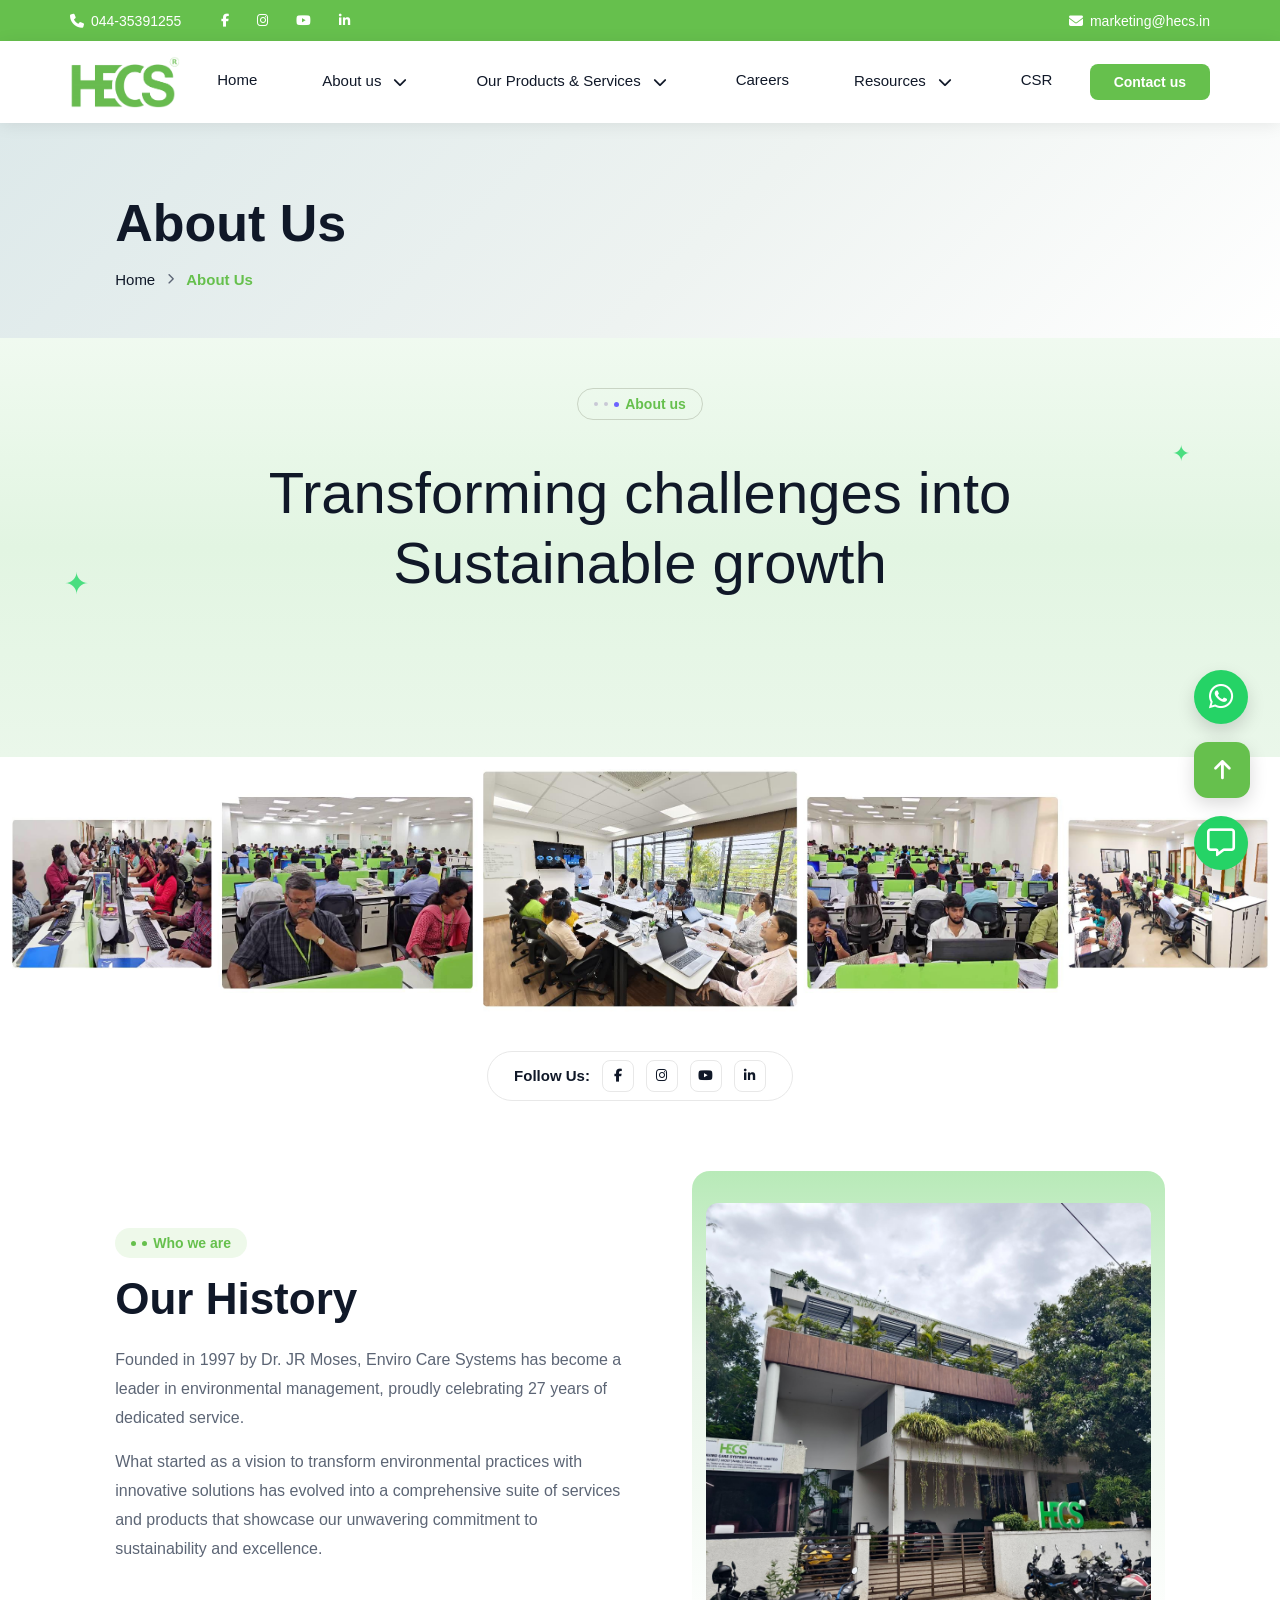
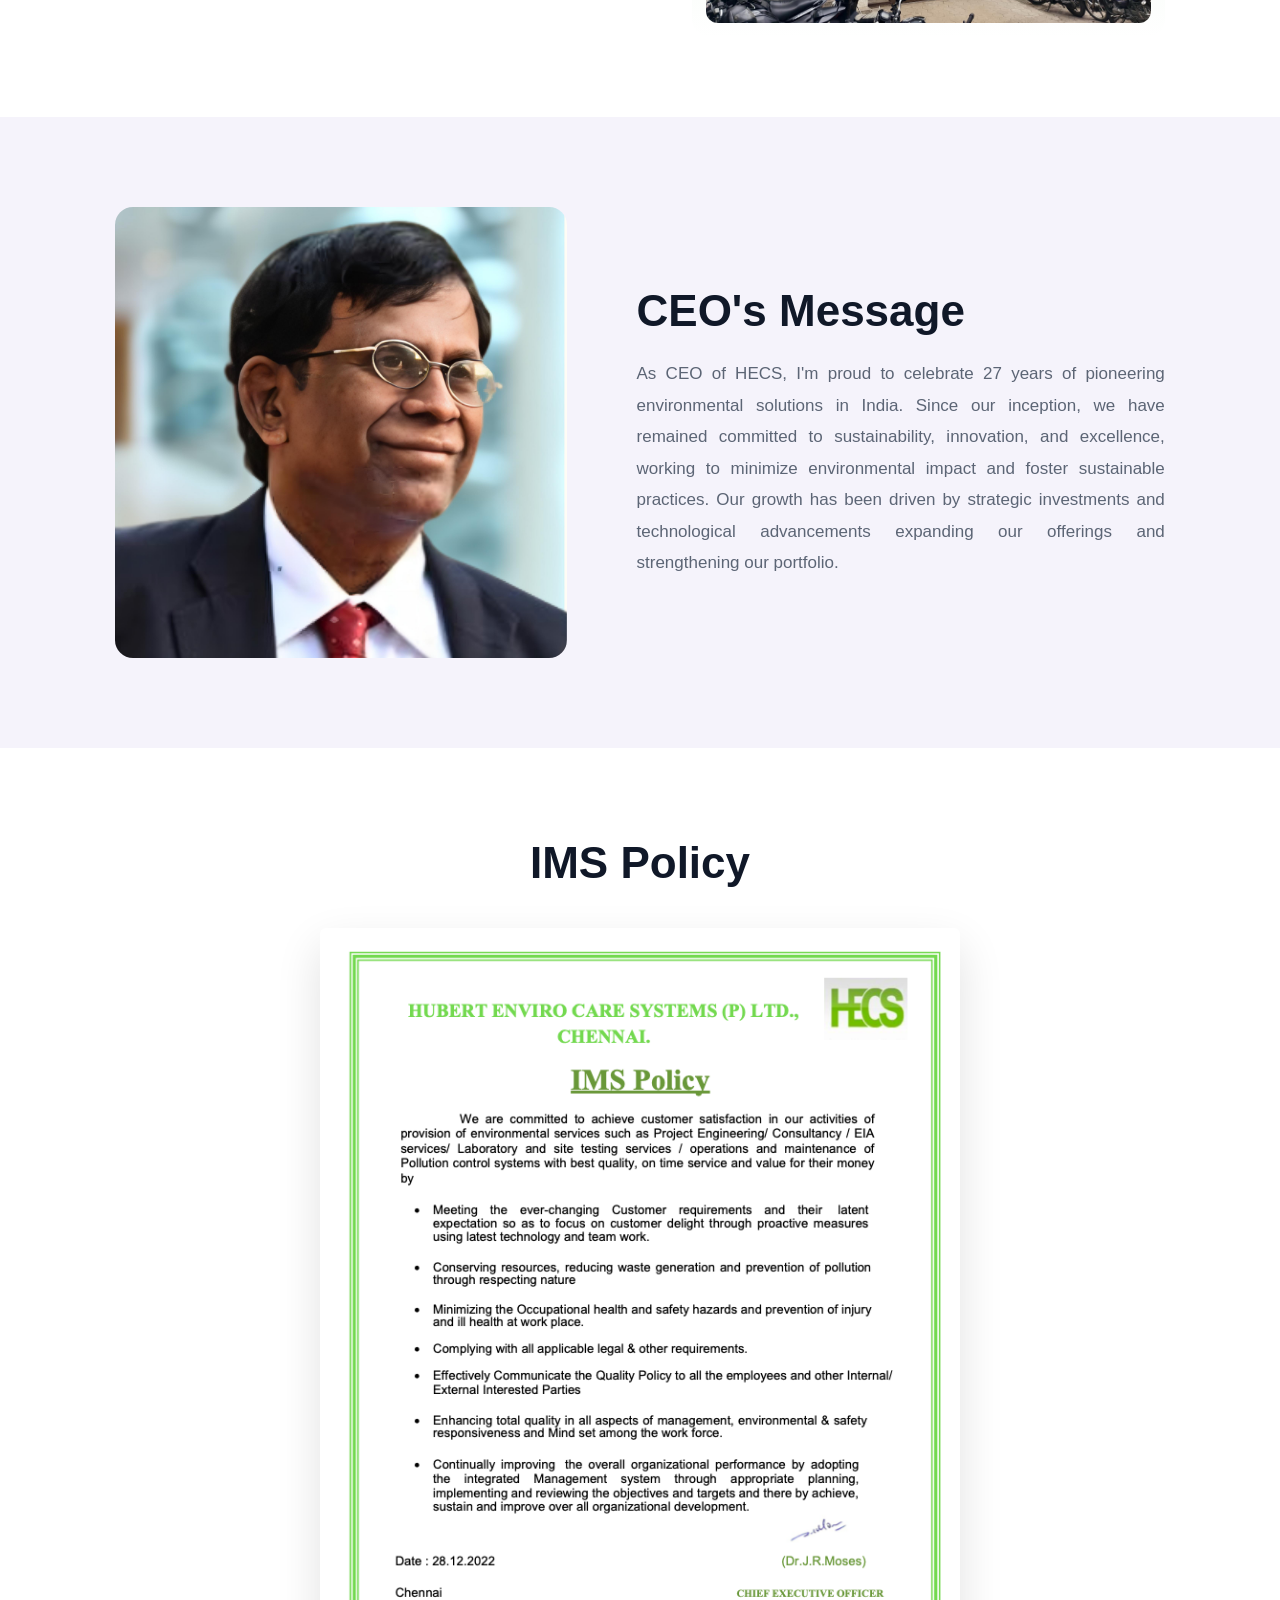
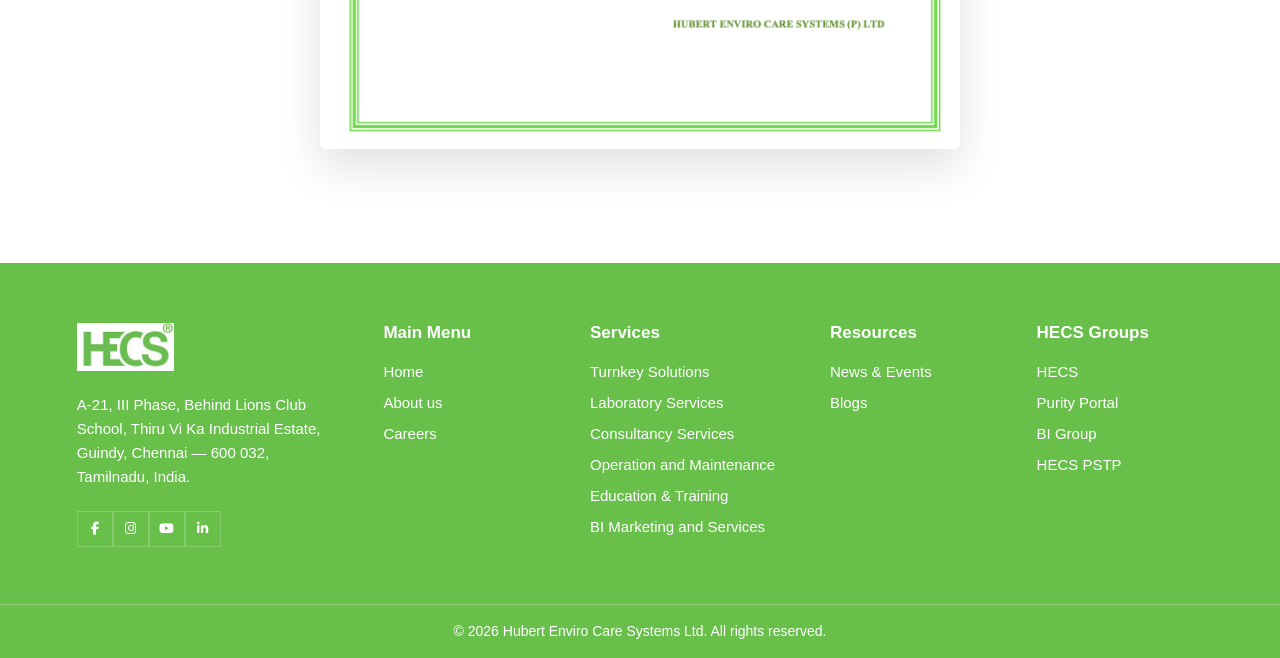
==== about.html @ 97b662e9 "Updated homepage UI and styling" ====
<!DOCTYPE html>
<html lang="en">

<head>
  <meta charset="UTF-8">
  <meta name="viewport" content="width=device-width, initial-scale=1.0">
  <title>About Us — HECS | India's Leading Environmental Solutions Provider</title>

  <link rel="preconnect" href="https://api.fontshare.com" crossorigin>
  <link rel="preconnect" href="https://cdn.fontshare.com" crossorigin>
  <link href="https://api.fontshare.com/v2/css?f[]=satoshi@300,400,500,600,700,900&display=swap" rel="stylesheet">

  <link rel="stylesheet" href="css/style.css">
  <link rel="stylesheet" href="https://cdnjs.cloudflare.com/ajax/libs/font-awesome/6.5.1/css/all.min.css">
  <link rel="stylesheet" href="https://cdnjs.cloudflare.com/ajax/libs/OwlCarousel2/2.3.4/assets/owl.carousel.min.css">
  <link rel="stylesheet" href="https://cdnjs.cloudflare.com/ajax/libs/OwlCarousel2/2.3.4/assets/owl.theme.default.min.css">
</head>

<body>

  <div class="header-wrapper">

  <!-- top strip with phone number, email and social icons -->

  <div class="top-bar">
    <div class="top-bar-left">

      <span class="top-phone">
        <i class="fa-solid fa-phone"></i>
        044-35391255
      </span>

      <span class="top-divider"></span>

      <div class="top-socials">
        <i class="fa-brands fa-facebook-f"></i>
        <i class="fa-brands fa-instagram"></i>
        <i class="fa-brands fa-youtube"></i>
        <i class="fa-brands fa-linkedin-in"></i>
      </div>

    </div>

    <div class="top-bar-right">
      <span class="top-email">
        <i class="fa-solid fa-envelope"></i>
        marketing@hecs.in
      </span>
    </div>
  </div>


  <!-- main navigation bar with logo, menu links and the hamburger for mobile -->

  <nav class="navbar">

    <div class="logo">
      <img src="images/logo-local.png" alt="HECS Logo">
    </div>

    <button class="hamburger" id="hamburger" aria-label="Open menu">
      <span></span>
      <span></span>
      <span></span>
    </button>

    <div class="nav-panel" id="navPanel">
      <div class="nav-panel-header">
        <img src="images/logo-local.png" alt="HECS Logo" class="nav-panel-logo">
        <button class="nav-close" id="navClose" aria-label="Close menu">
          <i class="fa-solid fa-xmark"></i>
        </button>
      </div>

      <ul class="nav-links" id="navLinks">
        <li><a href="index.html">Home</a></li>
        <li class="nav-item dropdown">
          <div class="dropdown-row">
            <a href="about.html">About us</a>
            <button class="dropdown-toggle" type="button" aria-label="Toggle About us submenu">
              <i class="fa-solid fa-chevron-down"></i>
            </button>
          </div>
          <div class="mega-dropdown">
            <a href="#">Board of Directors</a>
            <a href="#">Accreditations</a>
            <a href="#">Awards and Accolades</a>
          </div>
        </li>
        <li class="nav-item dropdown">
          <div class="dropdown-row">
            <a href="product.html">Our Products & Services</a>
            <button class="dropdown-toggle" type="button" aria-label="Toggle Our Products & Services submenu">
              <i class="fa-solid fa-chevron-down"></i>
            </button>
          </div>
          <div class="mega-dropdown">
            <a href="#">Turnkey Solutions</a>
            <a href="#">Laboratory Services</a>
            <a href="#">Consultancy Services</a>
            <a href="#">Operation and Maintenance</a>
            <a href="#">Packaged Sewage Treatment Plants</a>
            <a href="#">BI Marketing and Services</a>
          </div>
        </li>
        <li><a href="#">Careers</a></li>
        <li class="nav-item dropdown">
          <div class="dropdown-row">
            <a href="#">Resources</a>
            <button class="dropdown-toggle" type="button" aria-label="Toggle Resources submenu">
              <i class="fa-solid fa-chevron-down"></i>
            </button>
          </div>
          <div class="mega-dropdown">
            <a href="#">News & Events</a>
            <a href="#">Blog</a>
            <a href="#">Regulations</a>
            <a href="#">Social Media</a>
            <a href="#">HECS Plantation Drive</a>
          </div>
        </li>
        <li><a href="#">CSR</a></li>
      </ul>
    </div>

    <a href="#" class="nav-cta">Contact us</a>

  </nav>


  <!-- Mobile Drawer Overlay -->

  <div class="nav-overlay" id="navOverlay"></div>

</div>

  <!-- page header banner with breadcrumb -->
  <section class="page-header">
    <div class="page-header-inner">
      <h1>About Us</h1>
      <div class="breadcrumb">
        <a href="index.html">Home</a>
        <i class="fa-solid fa-chevron-right"></i>
        <span class="current">About Us</span>
      </div>
    </div>
  </section>

  <!-- about hero — green bg with badge + heading + sparkles -->
  <section class="about-hero">
    <div class="about-hero-inner">
      <span class="news-badge"><span class="dot-1"></span><span class="dot-2"></span><span class="dot-3"></span> About us</span>
      <h1>Transforming challenges into Sustainable growth</h1>
    </div>
  </section>

  <!-- single workspace image below hero -->
  <div class="about-gallery-wrap">
    <img src="about_pg_imgs/workspace-1.jpeg" alt="HECS workspace" class="about-single-img">
  </div>

  <!-- our history -->
  <section class="history-section section-anim">

    <div class="follow-us-bar">
      Follow Us:
      <a href="#" class="social-box"><i class="fa-brands fa-facebook-f"></i></a>
      <a href="#" class="social-box"><i class="fa-brands fa-instagram"></i></a>
      <a href="#" class="social-box"><i class="fa-brands fa-youtube"></i></a>
      <a href="#" class="social-box"><i class="fa-brands fa-linkedin-in"></i></a>
    </div>

    <div class="history-inner">
      <div class="history-text">
        <span class="badge-tag"><span class="dot"></span><span class="dot"></span> Who we are</span>
        <h2>Our History</h2>
        <p>Founded in 1997 by Dr. JR Moses, Enviro Care Systems has become a leader in environmental management, proudly celebrating 27 years of dedicated service.</p>
        <p>What started as a vision to transform environmental practices with innovative solutions has evolved into a comprehensive suite of services and products that showcase our unwavering commitment to sustainability and excellence.</p>
      </div>
      <div class="history-image-wrap">
        <img src="about_pg_imgs/office-hds.jpeg" alt="HECS office building">
      </div>
    </div>
  </section>

  <!-- CEO's message -->
  <section class="ceo-section section-anim">
    <div class="ceo-inner">
      <div class="ceo-photo">
        <img src="about_pg_imgs/dr-moses_ceo.jpg" alt="Dr. J.R. Moses, CEO of HECS">
      </div>
      <div class="ceo-text">
        <h2>CEO's Message</h2>
        <p>As CEO of HECS, I'm proud to celebrate 27 years of pioneering environmental solutions in India. Since our inception, we have remained committed to sustainability, innovation, and excellence, working to minimize environmental impact and foster sustainable practices. Our growth has been driven by strategic investments and technological advancements expanding our offerings and strengthening our portfolio.</p>
      </div>
    </div>
  </section>

  <!-- IMS Policy -->
  <section class="ims-section section-anim">
    <h2>IMS Policy</h2>
    <img src="about_pg_imgs/IMS_policy.png" alt="HECS IMS Policy document">
  </section>

  <!-- footer with links and address -->
  <footer class="site-footer">
    <div class="footer-top">
      <div class="footer-brand">
        <img src="images/footer-logo.jpg" alt="HECS" class="footer-logo">
        <p>A-21, III Phase, Behind Lions Club School, Thiru Vi Ka Industrial Estate, Guindy, Chennai — 600 032, Tamilnadu, India.</p>
        <div class="footer-socials">
          <a href="#" class="social-icon-wrap"><i class="fa-brands fa-facebook-f"></i></a>
          <a href="#" class="social-icon-wrap"><i class="fa-brands fa-instagram"></i></a>
          <a href="#" class="social-icon-wrap"><i class="fa-brands fa-youtube"></i></a>
          <a href="#" class="social-icon-wrap"><i class="fa-brands fa-linkedin-in"></i></a>
        </div>
      </div>

      <div class="footer-col">
        <h4>Main Menu</h4>
        <a href="index.html">Home</a>
        <a href="about.html">About us</a>
        <a href="#">Careers</a>
      </div>

      <div class="footer-col">
        <h4>Services</h4>
        <a href="#">Turnkey Solutions</a>
        <a href="#">Laboratory Services</a>
        <a href="#">Consultancy Services</a>
        <a href="#">Operation and Maintenance</a>
        <a href="#">Education &amp; Training</a>
        <a href="#">BI Marketing and Services</a>
      </div>

      <div class="footer-col">
        <h4>Resources</h4>
        <a href="#">News &amp; Events</a>
        <a href="#">Blogs</a>
      </div>

      <div class="footer-col">
        <h4>HECS Groups</h4>
        <a href="#">HECS</a>
        <a href="#">Purity Portal</a>
        <a href="#">BI Group</a>
        <a href="#">HECS PSTP</a>
      </div>
    </div>

    <div class="footer-bottom">
      <p>© 2026 Hubert Enviro Care Systems Ltd. All rights reserved.</p>
    </div>
  </footer>

  <!-- whatsapp / scroll-to-top / message buttons that float on the bottom-right -->
  <div class="floating-buttons">
    <div class="whatsapp-btn">
      <i class="fa-brands fa-whatsapp"></i>
    </div>

    <div class="scroll-top-btn" id="scrollTopBtn">
      <div class="scroll-box">
        <i class="fa-solid fa-arrow-up"></i>
      </div>
    </div>

    <div class="message-btn">
      <i class="fa-regular fa-message"></i>
    </div>
  </div>

  <script src="https://code.jquery.com/jquery-3.7.1.min.js"></script>
  <script src="https://cdnjs.cloudflare.com/ajax/libs/OwlCarousel2/2.3.4/owl.carousel.min.js"></script>
  <script src="js/script.js"></script>
</body>
</html>
---- css/style.css ----
/* ---- Reset & Base*/
*, *::before, *::after {
  margin: 0;
  padding: 0;
  box-sizing: border-box;
  outline: none; /* removes black focus boxes on all elements */
}

:root {
  --green:        #66c04d;
  --green-dark:   #4fa838;
  --green-light:  #eef9ea;
  --green-mid:    #69c04a;
  --dark:         #101828;
  --dark-navy:    #0d1b2a;
  --text:         #3f4654;
  --muted:        #5c6575;
  --border:       #e8e8e8;
  --white:        #ffffff;
  --off-white:    #f8fafc;
  /* Type scale */
  --h1:   48px;
  --h2:   48px;
  --h3:   38px;
  --body: 16px;
  --sm:   14px;
}

html {
  scroll-behavior: smooth;
}

body {
  font-family: 'Satoshi', sans-serif;
  font-size: var(--body);
  color: var(--dark);
  background: var(--white);
  overflow-x: hidden;
}

/* ============================================================
   Scroll-triggered fade-in animations
   ============================================================ */
.section-anim {
  opacity: 0;
  transform: translateY(80px);
  transition: opacity 1.2s ease, transform 1.2s ease;
}

.section-anim.visible {
  opacity: 1;
  transform: translateY(0);
}

/* ============================================================
   TOP BAR 
   ============================================================ */
.header-wrapper{

position:fixed;

top:0;

left:0;

width:100%;

z-index:1000;

transition:transform .35s ease;

}

/* Hide entire header */


.top-bar {
  height: 41px;
  background: var(--green);
  display: flex;
  justify-content: space-between;
  align-items: center;
  padding: 0 70px;
  color: #fff;
  z-index: 1000;
  font-size: var(--sm);
  transition: transform .35s ease, opacity .35s ease;
}

.top-bar-left {
  display: flex;
  align-items: center;
  gap: 20px;
}

.top-phone {
  display: flex;
  align-items: center;
  gap: 7px;
  font-weight: 500;
}

.top-socials {
  display: flex;
  gap: 28px;
  align-items: center;
}

/*  hover on icons */
.top-socials i {
  cursor: pointer;
  transition: opacity 0.2s;
  font-size: 13px;
}

.top-socials i:hover {
  opacity: 0.7;
}

.top-bar-right {
  display: flex;
  align-items: center;
  gap: 7px;
  font-size: var(--sm);
  font-weight: 500;
}

.top-email {
  display: flex;
  align-items: center;
  gap: 7px;
}

/* ============================================================
   NAVBAR 
   ============================================================ */
.navbar {
  position: relative;
  height: 82px;
  display: flex;
  justify-content: space-between;
  align-items: center;
  padding: 0 70px;
  backdrop-filter: blur(55px);
  z-index: 999;
  box-shadow: 0 2px 16px rgba(0,0,0,0.08);
  transition: transform .35s ease;
}

.top-bar.hide{

transform:translateY(-100%);

opacity:0;

}


/* Move navbar up */

.navbar.move-up{

transform:translateY(-46px);

}

/* Hide navbar */

.navbar.hide{

transform:translateY(-130px);

}

.logo img {
  height: 52px;
  width: auto;
  display: block;
  right: -20%;
}

/*  nav links with hover */
.nav-panel {
  display: contents;
}

.nav-panel-header {
  display: none;
}

.nav-links {
  display: flex;
  gap: 65px;
  list-style: none;
}

.nav-item{

position:relative;

}

.dropdown>a{

display:flex;

align-items:center;

gap:10px;

}


.dropdown>a i{

font-size:14px;

transition:.3s;

}


.mega-dropdown{

position:absolute;

top:60px;

left:50%;

transform:translateX(-50%);

min-width:360px;

background:#fff;

border-radius:16px;

padding:18px 0;

box-shadow:

0 15px 40px rgba(0,0,0,.18);

opacity:0;

visibility:hidden;

transition:.3s;

z-index:9999;

}


.dropdown:hover .mega-dropdown{

opacity:1;

visibility:visible;

}


.dropdown:hover>a i{

transform:rotate(-90deg);

}


.dropdown-row{
  display: flex;
  align-items: center;
  gap: 8px;
}

.dropdown-toggle{
  background: none;
  border: none;
  margin: 0;
  padding: 4px;
  display: flex;
  align-items: center;
  justify-content: center;
  cursor: pointer;
  color: inherit;
  font-size: 14px;
}

.dropdown-toggle i{
  transition: transform .3s;
  pointer-events: none;
}

.dropdown:hover .dropdown-toggle i{
  transform: rotate(-90deg);
}


.mega-dropdown a{

display:block;

padding:18px 38px;

text-decoration:none;

font-size:18px;

font-weight:600;

color:#101828;

line-height:1.4;

transition:.25s;

outline:none;

border-left:none;

}


.nav-links li.dropdown .mega-dropdown a::after{

content:none;

display:none;

}

.nav-links li.dropdown .mega-dropdown a:hover{

color:#101828;

}

.nav-links li a {
  text-decoration: none;
  color: var(--dark);
  font-size: 15px;
  font-weight: 500;
  position: relative;
  padding-bottom: 4px;
  transition: color 0.22s;
  outline: none; /* removes the black browser focus box */
}

.nav-links li a::after {
  content: '';
  position: absolute;
  bottom: 0;
  left: 0;
  width: 0;
  height: 2px;
  background: var(--green);
  transition: width 0.25s ease;
}

.nav-links li a:hover {
  color: var(--green);
}

.nav-links li a:hover::after {
  width: 100%;
}

/* FIX #6 — refined CTA button */
.nav-cta {
  background: var(--green);
  color: #fff;
  border: none;
  padding: 10px 24px;
  border-radius: 8px;
  font-size: 14px;
  font-weight: 600;
  font-family: 'Satoshi', sans-serif;
  cursor: pointer;
  text-decoration: none;
  transition: background 0.22s, transform 0.18s;
  white-space: nowrap;
}

.nav-cta:hover {
  background: var(--green-dark);
  transform: translateY(-1px);
}

/* Hamburger (FIX #47) */
.hamburger {
  display: none;
  flex-direction: column;
  gap: 5px;
  background: none;
  border: none;
  cursor: pointer;
  padding: 4px;
}

.hamburger span {
  display: block;
  width: 24px;
  height: 2px;
  background: var(--dark);
  border-radius: 2px;
  transition: all 0.3s;
}

.nav-overlay {
  display: none;
  position: fixed;
  inset: 0;
  background: transparent;
  z-index: 997;
}

/* ============================================================
   HERO (FIX #10 — viewport-relative height)
   ============================================================ */
.hero {
 
  position: relative;
  height: calc(100vh - 123px);
  min-height: 600px;
  overflow: hidden;
}

body{

padding-top:123px;

}

.owl-carousel,
.owl-stage-outer,
.owl-stage,
.owl-item {
  height: 100%;
}

.slide {
  position: relative;
  height: calc(100vh - 123px);
  min-height: 600px;
}

.slide img {
  width: 100%;
  height: 100%;
  object-fit: cover;
  display: block;
}

/* ---- Overlay Card ---- */
.overlay-card {
  position: absolute;
  bottom: 20px;
  left: 80px;
  right: 80px;
  z-index: 10;
  display: flex;
  justify-content: space-between;
  align-items: center;
  padding: 32px 40px;
  background: rgba(255,255,255,0.58);
  backdrop-filter: blur(18px);
  -webkit-backdrop-filter: blur(18px);
  border-radius: 20px;
  border: 1px solid rgba(255,255,255,0.6);
  gap: 30px;
}

.overlay-text {
  display: flex;
  flex-direction: column;
  gap: 10px;
}

/*  badge with border */
.badge {
  display: inline-block;
  background: var(--green-light);
  border: 1px solid rgba(102,192,77,0.35);
  padding: 7px 18px;
  border-radius: 30px;
  color: var(--green);
  font-weight: 600;
  font-size: var(--sm);
  width: fit-content;
}

.overlay-card h1 {
  font-size: 48px;
  font-weight: 700;
  line-height: 1.15;
  color: var(--dark);
  margin: 0;
}


.overlay-card p {
  font-size: 18px;
  font-weight: 400;
  color: var(--text);
  margin: 0;
}

.services-btn {
  background: var(--green);
  color: #fff;
  border: none;
  padding: 13px 28px;
  border-radius: 10px;
  font-size: 15px;
  font-weight: 600;
  font-family: 'Satoshi', sans-serif;
  cursor: pointer;
  white-space: nowrap;
  display: flex;
  align-items: center;
  gap: 8px;
  flex-shrink: 0;
  transition: background 0.22s, transform 0.18s;
}

.services-btn:hover {
  background: var(--green-dark);
  transform: translateY(-2px);
}

/* ---- Owl Nav Arrows ---- */
.owl-nav {
  position: absolute;
  top: 50%;
  left: 0;
  width: 100%;
  transform: translateY(-50%);
  display: flex;
  justify-content: space-between;
  padding: 0 30px;
  pointer-events: none;
}

.owl-nav button {
  pointer-events: all;
  width: 54px !important;
  height: 54px !important;
  border-radius: 50% !important;
  background: rgba(255,255,255,0.9) !important;
  border: none !important;
  font-size: 18px !important;
  color: var(--dark) !important;
  display: flex !important;
  align-items: center !important;
  justify-content: center !important;
  box-shadow: 0 4px 16px rgba(0,0,0,0.15) !important;
  transition: background 0.22s, color 0.22s !important;
}

.owl-nav button:hover {
  background: var(--green) !important;
  color: #fff !important;
}

/* ============================================================
   ABOUT SECTION 
   ============================================================ */
.about-section {

  background: var(--off-white);
  padding: 100px 0;
}

.about-inner {
  width: 82%;
  max-width: 1280px;
  margin: 0 auto;
}

.about-intro {
  margin-bottom: 60px;
  max-width: 1100px;
  margin-left: auto;
  margin-right: auto;
  text-align: center;
}

.about-intro h1 {
  font-size: var(--h1);
  font-weight: 600;
  line-height: 1.2;
  text-align: center;
  color: var(--dark);
  margin-bottom: 24px;
}

.about-intro p {
  font-size: var(--body);
  line-height: 1.75;
  color: var(--muted);
  text-align: left;
}

.about-container {
  display: flex;
  gap: 60px;
  align-items: flex-start;
}

.about-image {
  width: 45%;
  flex: none;
  position: relative;
}

.about-image img {
  width: 100%;
  height: 600px;
  object-fit: cover;
  border-radius: 20px;
  display: block;
}

.experience-box {
  position: absolute;
  right: -30px;
  bottom: -30px;
  width: 280px;
  background: var(--green-mid);
  border-radius: 18px;
  padding: 30px 36px;
  color: #fff;
  display: flex;
  flex-direction: column;
  align-items: center;
  box-shadow: 0 20px 50px rgba(0,0,0,0.22);
}

.experience-box .stat-item {
  text-align: center;
  width: 100%;
  padding: 16px 0;
}

.experience-box .stat-item h2 {
  font-size: 48px;
  font-weight: 700;
  line-height: 1;
  margin-bottom: 8px;
}

.experience-box .stat-item p {
  font-size: 13px;
  font-weight: 500;
  color: rgba(255,255,255,0.9);
}

.experience-box .stat-divider {
  width: 80%;
  height: 1px;
  background: rgba(255,255,255,0.4);
}

.about-content {
  flex: 1;
  padding-top: 10px;
}

/*  rounder tab bar */
.tabs {
  display: flex;
  background: #eff0f2;
  height: 66px;
  align-items: center;
  margin-bottom: 32px;
  border-radius: 10px;
  overflow: hidden;
}

.tab {
  flex: 1;
  height: 100%;
  border: none;
  border-bottom: 3px solid transparent;
  background: transparent;
  font-size: 16px;
  font-weight: 600;
  font-family: 'Satoshi', sans-serif;
  cursor: pointer;
  color: var(--muted);
  transition: color 0.2s, border-color 0.2s;
}

.tab.active {
  color: var(--green);
  border-bottom: 3px solid var(--green);
}

#contentArea {
  font-size: var(--body);
  line-height: 1.75;
  color: var(--text);
}

.tab-content{

display:none;

}

.tab-content.active{

display:block;

}

#contentArea h3 {
  font-size: 17px;
  font-weight: 700;
  margin-bottom: 10px;
  margin-top: 22px;
  color: var(--dark);
}

#contentArea h3:first-child { margin-top: 0; }

#contentArea p {
  font-size: var(--body);
  line-height: 1.75;
  margin-bottom: 18px;
  color: var(--text);
}

/* ============================================================
   SERVICES SECTION 
   ============================================================ */
.services-section {
  width: 100%;
  padding: 70px 0 90px;
  background:#f7f7f7;
}

.services-intro {
  width: 82%;
  max-width: 1280px;
  margin: 0 auto 60px;
  text-align: center;
}

/*dot badges */
.badge-tag {
  display: inline-flex;
  align-items: center;
  gap: 6px;
  background: var(--green-light);
  color: var(--green);
  font-size: var(--sm);
  font-weight: 600;
  padding: 7px 16px;
  border-radius: 20px;
  margin-bottom: 16px;
}

.badge-tag .dot {
  width: 5px;
  height: 5px;
  border-radius: 50%;
  background: var(--green);
  display: inline-block;
}

/*  heading weight */
.services-intro h2 {
  font-size: var(--h2);
  font-weight: 500;
  line-height: 1.3;
  color: var(--dark);
  margin-top: 12px;
}

.services-intro h2 strong {
  font-weight: 700;
}

/* services widget p*/
.services-wrapper{
    width:84%;
    max-width:1440px;
    margin:0 auto;
    display:flex;
    gap:24px;
    background:transparent;
    border-radius:0;
    overflow:visible;
    box-shadow:none;
    min-height:500px;
    align-items:flex-start;
}

.service-menu {
  width: 30%;
  background: transparent;
  border-radius: 0;
  overflow: visible;
  display: flex;
  flex-direction: column;
  gap: 6px;
}

.service-display {
  flex: 1;
  display: flex;
  align-items: stretch;
  background: var(--white);
  border-radius:20px;
  overflow:hidden;
  box-shadow:0 2px 12px rgba(0,0,0,0.05);
}

.service-btn {
  height: auto;
  padding: 16px 28px;
  display: flex;
  align-items: center;
  justify-content: space-between;
  border: 1px solid #e5e7eb;
  background: #fff;
  border-radius: 10px;
  box-shadow: none;
  font-size: 15px;
  font-weight: 600;
  cursor: pointer;
  font-family: 'Satoshi', sans-serif;
  color: #101828;
  transition: .25s;
  text-align: left;
}

.service-btn:last-child { 
    border-bottom: 1px solid #e5e7eb; 
}

.service-btn span { 
    flex: 1; 
}

.service-btn i {
  font-size: 16px;
  opacity: 0;
  transition: .3s;
}

.service-btn.active {
  background: #69c04a;
  color: #fff;
  border-color: #69c04a;
  box-shadow: none;
  border-radius: 10px;
}

.service-btn.active i { 
    opacity: 1; 
}

.service-btn:not(.active):hover {
  background: #fff;
  border-color: #e5e7eb;
}

.service-image {
  width: 44%;
  flex: none;
}

.service-image img{
    width:100%;
    height:100%;
    object-fit:cover;
    display:block;
}

.service-info{
    width:56%;
    padding:48px 42px;
    display:flex;
    flex-direction:column;
}

.service-info h3{
    font-size:46px;
    font-weight:700;
    line-height:1.1;
    margin-bottom:20px;
}

#serviceDesc{
    font-size:17px;
    line-height:1.8;
    max-width:500px;
    margin-bottom:34px;
}

.service-features{
    display:flex;
    flex-direction:column;
    gap:34px;
    margin-bottom:38px;
}

.feature-item {
  display: flex;
  gap: 14px;
  align-items: flex-start;
}


.feature-icon {
  width: 56px;
  height: 56px;
  flex: none;
  background: var(--green-light);
  border: 1px solid rgba(102,192,77,0.3);
  border-radius: 12px;
  display: flex;
  align-items: center;
  justify-content: center;
  color: var(--green);
  font-size: 24px;
}

.feature-text h4 {
  font-size: 15px;
  font-weight: 600;
  color: var(--dark);
  margin-bottom: 4px;
}

.feature-text p {
  font-size: 13px;
  line-height: 1.65;
  color: var(--muted);
}

.read-more-btn {
  background: var(--green);
  color: #fff;
  border: none;
  height: 58px;
  padding: 0px 34px;
  border-radius: 12px;
  font-size: 18px;
  font-weight: 600;
  font-family: 'Satoshi', sans-serif;
  cursor: pointer;
  align-self: flex-start;
  display: flex;
  align-items: center;
  gap: 8px;
  transition: background 0.22s, transform 0.18s;
}

.read-more-btn:hover {
  background: var(--green-dark);
  transform: translateY(-1px);
}

/* ============================================================
   ACHIEVEMENTS SECTION
   ============================================================ */
.achievements-section {
  background: var(--green-mid);
  padding: 100px 0;
  text-align: center;
}

.achievements-section h2 {
  font-size: 38px;
  font-weight: 700;
  color: #fff;
  margin-bottom: 60px;
  letter-spacing: 0.3px;
}

.achievements-grid {
  width: 85%;
  max-width: 1200px;
  margin: 0 auto;
}

.achievements-row {
  display: flex;
  justify-content: center;
  margin-bottom: 50px;
}

.achievements-row:last-child { margin-bottom: 0; }

/* dividers between items */
.achievement-item {
  flex: 1;
  padding: 0 20px;
  border-right: 1px solid rgba(255,255,255,0.35);
}

.achievement-item:last-child { border-right: none; }

/* smaller number size */
.achievement-item h3 {
  font-size: 62px;
  font-weight: 700;
  color: #fff;
  line-height: 1;
  margin-bottom: 14px;
  letter-spacing: -1px;
}

.achievement-item p {
  font-size: 15px;
  font-weight: 500;
  color: rgba(255,255,255,0.9);
}

/* ============================================================
   PARTNERS SECTION (FIX #29 #30)
   ============================================================ */
.partners-section {
  padding: 90px 0 80px;
  background: var(--white);
  text-align: center;
  overflow: hidden;
}

/* badge above heading */
.partners-badge {
  margin-bottom: 14px;
}

.partners-section h2 {
  font-size: 28px;
  font-weight: 600;
  color: var(--dark);
  margin-bottom: 50px;
}

.partners-carousel {
  width: 100%;
  overflow: hidden;
  position: relative;
  margin-bottom: 0;
  mask-image: linear-gradient(to right, transparent 0%, black 6%, black 94%, transparent 100%);
  -webkit-mask-image: linear-gradient(to right, transparent 0%, black 6%, black 94%, transparent 100%);
}

.partners-carousel + .partners-carousel {
  margin-top: 0;
}

.partners-track {
  display: flex;
  gap: 0;
  width: max-content;
  animation-duration: 28s;
  animation-timing-function: linear;
  animation-iteration-count: infinite;
}

.track-right { animation-name: scrollRight; }
.track-left  { animation-name: scrollLeft; }

.partners-carousel:hover .partners-track {
  animation-play-state: paused;
}

/* rounded logo tiles with hover shadow */
.partner-logo {
  width: 210px;
  height: 120px;
  flex: none;
  border: 1px solid #eee;
  border-radius: 12px;
  display: flex;
  align-items: center;
  justify-content: center;
  padding: 22px;
  margin: 8px 6px;
  background: #fff;
  transition: box-shadow 0.3s;
}

.partner-logo:hover {
  box-shadow: 0 4px 18px rgba(0,0,0,0.09);
}

.partner-logo img {
  max-width: 100%;
  max-height: 100%;
  object-fit: contain;
}

@keyframes scrollLeft {
  0%   { transform: translateX(0); }
  100% { transform: translateX(-50%); }
}

@keyframes scrollRight {
  0%   { transform: translateX(-50%); }
  100% { transform: translateX(0); }
}

/* ============================================================
   RECENT WORK SECTION (FIX #31 #32)
   ============================================================ */
.recent-work-section {
  width: 88%;
  max-width: 1380px;
  margin: 0 auto;
  padding: 100px 0;
}

.recent-work-header {
  display: flex;
  justify-content: space-between;
  align-items: flex-end;
  margin-bottom: 42px;
}

.recent-work-header h2 {
  font-size: var(--h2);
  font-weight: 700;
  color: var(--dark);
  margin-top: 8px;
}

.recent-work-nav {
  display: flex;
  gap: 14px;
}

.recent-work-nav button {
  width: 52px;
  height: 52px;
  border-radius: 50%;
  border: 1px solid var(--border);
  background: var(--white);
  font-size: 17px;
  cursor: pointer;
  transition: background 0.22s, color 0.22s, border-color 0.22s;
}

.recent-work-nav button:hover {
  background: var(--green);
  color: #fff;
  border-color: var(--green);
}

/* Wrapper clips no card should peek from either side */
.recent-work-wrapper {
  overflow: hidden;
  width: 100%;
}

.recent-work-track {
  display: flex;
  gap: 26px;
  transition: transform 0.6s cubic-bezier(0.25, 0.46, 0.45, 0.94);
}


.work-card {
  position: relative;
  flex: 0 0 calc(33.333% - 18px);
  border-radius: 20px;
  overflow: hidden;
  height: 510px;
  cursor: pointer;
  box-shadow: 0 6px 28px rgba(16,24,40,0.10);
  transition: transform 0.42s ease, box-shadow 0.42s ease;
}

.work-card:hover {
  transform: translateY(-8px) scale(1.02);
  box-shadow: 0 20px 50px rgba(16,24,40,0.18);
}

.work-card-img-wrap {
  position: absolute;
  inset: 0;
  overflow: hidden;
}

.work-card-img-wrap img {
  width: 100%;
  height: 100%;
  object-fit: cover;
  display: block;
  transition: transform 0.55s cubic-bezier(0.25, 0.46, 0.45, 0.94);
}

.work-card:hover .work-card-img-wrap img {
  transform: scale(1.12);
}

.work-location {
  position: absolute;
  top: 18px;
  right: 18px;
  background: rgba(255,255,255,0.93);
  backdrop-filter: blur(6px);
  padding: 7px 14px;
  border-radius: 30px;
  font-size: 12px;
  font-weight: 700;
  color: var(--dark);
  display: flex;
  align-items: center;
  gap: 5px;
  z-index: 2;
}

.work-location i {
  color: var(--green);
  font-size: 11px;
}

.work-info {
  position: absolute;
  bottom: 20px;
  left: 20px;
  right: 20px;
  background: rgba(255,255,255,0.78);
  backdrop-filter: blur(6px);
  -webkit-backdrop-filter: blur(6px);
  padding: 20px 24px 24px;
  z-index: 2;
  border-radius: 14px;
  transition: background 0.3s;
}

.work-client {
  color: var(--green);
  font-size: 11px;
  font-weight: 700;
  text-transform: uppercase;
  letter-spacing: 1px;
  display: block;
  margin-bottom: 7px;
}

.work-info h3 {
  font-size: 16px;
  font-weight: 700;
  color: var(--dark);
  margin: 0 0 8px;
  line-height: 1.35;
}

.work-info p {
  font-size: 14px;
  line-height: 1.6;
  color: var(--muted);
  margin: 0;
}

/* ============================================================
   NEWS & EVENTS SECTION 
   ============================================================ */
.news-section {
  width: 100%;
  max-width: 100%;
  margin: 0 auto;
  padding: 60px 0 100px;
  background: #f0f7ee;
}

.news-header {
  display: grid;
  grid-template-columns: 320px 1fr;
  gap: 50px;
  align-items: start;
  width: 88%;
  max-width: 1380px;
  margin: 0 auto;
}

.news-intro { grid-column: 1; }

.news-badge {
  display: inline-flex;
  align-items: center;
  gap: 6px;
  border: 1px solid #c9d4c4;
  color: var(--green);
  font-size: var(--sm);
  font-weight: 600;
  padding: 7px 16px;
  border-radius: 20px;
  margin-bottom: 20px;
  background: transparent;
}

.news-badge .dot-1,
.news-badge .dot-2 {
  width: 4px; height: 4px;
  border-radius: 50%;
  background: #c9c9d6;
  display: inline-block;
}

.news-badge .dot-3 {
  width: 5px; height: 5px;
  border-radius: 50%;
  background: #6c63ff;
  display: inline-block;
}

.news-header h2 {
  font-size: 64px;
  font-weight: 800;
  color: var(--dark);
  margin-bottom: 16px;
  line-height: 1.1;
}

.news-intro p {
  font-size: var(--body);
  color: var(--muted);
  margin-bottom: 24px;
}

.see-all-link {
  color: var(--green);
  font-weight: 600;
  text-decoration: none;
  font-size: 14px;
  display: inline-flex;
  align-items: center;
  gap: 8px;
  padding: 11px 22px;
  border: 1px solid var(--green);
  border-radius: 30px;
  transition: background 0.25s, color 0.25s;
}

.see-all-link i { transition: transform 0.25s; }

.see-all-link:hover {
  background: var(--green);
  color: #fff;
}

.see-all-link:hover i { transform: translateX(4px); }

.news-slider-wrapper {
  grid-column: 2;
  overflow: hidden;
  border-radius: 18px;
}

.news-track {
  display: flex;
  gap: 26px;
  transition: transform 0.7s ease;
}

.news-card {
  position: relative;
  flex: 0 0 calc(50% - 13px);
  border-radius: 16px;
  overflow: hidden;
  background: var(--white);
  border: 1px solid #ebebeb;
  box-shadow: 0 4px 18px rgba(16,24,40,0.06);
  transition: transform 0.5s ease, box-shadow 0.5s ease;
}

.news-card:hover {
  transform: scale(1.03);
  box-shadow: 0 14px 34px rgba(16,24,40,0.13);
}

.news-card-img {
  position: relative;
  overflow: hidden;
}

/* FIX #44 — taller news images */
.news-card-img img {
  width: 100%;
  height: 260px;
  object-fit: cover;
  display: block;
  transition: transform 0.6s ease;
}

.news-card:hover .news-card-img img { transform: scale(1.1); }

.news-zoom-icon {
  position: absolute;
  top: 14px;
  right: 14px;
  width: 36px;
  height: 36px;
  border-radius: 50%;
  background: rgba(255,255,255,0.88);
  display: flex;
  align-items: center;
  justify-content: center;
  color: var(--dark);
  font-size: 13px;
  opacity: 0;
  transform: scale(0.8);
  transition: opacity 0.3s, transform 0.3s;
}

.news-card:hover .news-zoom-icon {
  opacity: 1;
  transform: scale(1);
}

.news-card-body {
  padding: 20px 22px 24px;
}

.news-tag {
  display: inline-block;
  background: var(--green-light);
  color: var(--green);
  font-size: 11px;
  font-weight: 600;
  padding: 5px 12px;
  border-radius: 14px;
  margin-bottom: 12px;
}

.news-card-body h3 {
  font-size: 16px;
  font-weight: 700;
  color: var(--dark);
  line-height: 1.4;
  margin-bottom: 10px;
}

.news-card-body p {
  font-size: 14px;
  line-height: 1.6;
  color: var(--muted);
}

/* ============================================================
   CONTACT SECTION (FIX #45)
   ============================================================ */
.contact-section {
  display: flex;
  min-height: 640px;
}

.contact-form-panel {
  width: 44%;
  background: #8fd47a;
  padding: 40px 12px 40px 40px;
  color: #fff;
  display: flex;
  flex-direction: column;
}

.contact-intro h2 {
  font-size: 30px;
  font-weight: 700;
  margin-bottom: 6px;
}

.contact-intro p {
  font-size: 14px;
  margin-bottom: 18px;
  color: rgba(255,255,255,0.9);
}

.contact-form-card {
  background: #69c04a;
  border-radius: 14px;
  padding: 30px 32px 36px;
  flex: 1;
  box-shadow: none;
  margin-bottom: 0;
}

.contact-form {
  display: flex;
  flex-direction: column;
  gap: 0;
}

.form-group {
  display: flex;
  flex-direction: column;
  margin-bottom: 16px;
}

.contact-form label {
  font-size: 14px;
  font-weight: 500;
  margin-bottom: 6px;
  color: rgba(255,255,255,0.95);
}

.contact-form input,
.contact-form textarea {
  border: 1px solid rgba(0,0,0,0.15);
  border-radius: 2px;
  padding: 6px 8px;
  font-size: 14px;
  font-family: 'Satoshi', sans-serif;
  outline: none;
  background: #fff;
  transition: box-shadow 0.2s;
  width: 100%;
  max-width: 320px;
}

.contact-form input:focus,
.contact-form textarea:focus {
  box-shadow: 0 0 0 2px rgba(255,255,255,0.5);
}

.contact-form textarea {
  min-height: 50px;
  resize: vertical;
  margin-top: 0;
}

.form-buttons {
  display: flex;
  gap: 10px;
  margin-top: 10px;
}

.btn-submit {
  background: #e8e8e8;
  color: #000;
  border: 1px solid rgba(0,0,0,0.3);
  padding: 4px 14px;
  border-radius: 2px;
  font-size: 13px;
  font-weight: 400;
  font-family: 'Satoshi', sans-serif;
  cursor: pointer;
  transition: background 0.22s;
}

.btn-submit:hover { background: #d8d8d8; }

.btn-reset {
  background: #e8e8e8;
  color: #000;
  border: 1px solid rgba(0,0,0,0.3);
  padding: 4px 14px;
  border-radius: 2px;
  font-size: 13px;
  font-weight: 400;
  font-family: 'Satoshi', sans-serif;
  cursor: pointer;
  transition: background 0.22s;
}

.btn-reset:hover { background: #d8d8d8; }

.contact-map-panel {
  width: 56%;
  background: #8fd47a;
  padding: 40px 40px 40px 12px;
  display: flex;
  flex-direction: column;
}

.contact-map-card {
  background: #66c04d;
  border-radius: 14px;
  padding: 16px;
  flex: 1;
  display: flex;
  flex-direction: column;
  overflow: hidden;
  box-shadow: none;
}

.contact-map-card iframe {
  flex: 1;
  min-height: 0;
  border-radius: 10px;
  border: 0;
}

/* ============================================================
   FOOTER
============================================================ */

.site-footer{
position:relative;
background:#68c04b;
padding:60px 0 0;
margin-top:0;
overflow:hidden;
color:#fff;
}

/* Background grid pattern */

.site-footer::before{

content:"";

position:absolute;

top:0;
left:0;

width:100%;
height:100%;

background:url("images/line-bg.png");

background-repeat:no-repeat;

background-position:center top;

background-size:55%;

opacity:.12;

pointer-events:none;
}

.footer-top{

position:relative;

width:88%;

max-width:1380px;

margin:auto;

display:grid;

grid-template-columns:

1.6fr
1fr
1.2fr
1fr
1fr;

gap:40px;

padding-bottom:55px;

z-index:2;
}

/* Logo */

.footer-logo{

height:48px;

margin-bottom:18px;

filter:none;
}

.footer-brand p{

font-size:15px;

line-height:1.6;

color:#fff;

max-width:340px;
}

/* Social icons */

.footer-socials{

display:flex;

margin-top:22px;
}

.social-icon-wrap{

width:36px;

height:36px;

border:1px solid rgba(255,255,255,.2);

display:flex;

align-items:center;

justify-content:center;

text-decoration:none;

color:#fff;

font-size:13px;

background:transparent;

transition:.3s;
}

.social-icon-wrap:hover{

background:#fff;

color:#68c04b;
}

/* Headings */

.footer-col h4{

font-size:17px;

font-weight:700;

margin-bottom:20px;

color:#fff;
}

/* Links */

.footer-col a{

display:block;

font-size:15px;

margin-bottom:14px;

text-decoration:none;

color:#fff;

transition:.3s;
}

.footer-col a:hover{

transform:translateX(5px);
}

/* Bottom */

.footer-bottom{

border-top:
1px solid rgba(255,255,255,.3);

height:54px;

display:flex;

justify-content:center;

align-items:center;

font-size:14px;

color:#fff;
}

/* ============================================================
   FLOATING BUTTONS (FIX #37 #38)
   ============================================================ */

.floating-buttons{

position:fixed;

right:30px;

bottom:24px;

display:flex;

flex-direction:column;

gap:12px;

z-index:900;

}
/* FIX #38 — WhatsApp with pulse animation */
.whatsapp-btn {
  width: 56px;
  height: 56px;
  background: #25d366;
  border-radius: 50%;
  display: flex;
  justify-content: center;
  align-items: center;
  color: #fff;
  font-size: 28px;
  cursor: pointer;
  box-shadow: 0 6px 16px rgba(0,0,0,0.15);
}


@keyframes pulse-ring {

}


/* ===== SCROLL TO TOP ===== */
.floating-buttons{

position:fixed;

right:30px;

bottom:30px;

display:flex;

flex-direction:column;

gap:18px;

z-index:1000;

}

/* whatsapp */

.whatsapp-btn,

.message-btn{

width:54px;

height:54px;

border-radius:50%;

background:#25d366;

display:flex;

justify-content:center;

align-items:center;

font-size:28px;

color:#fff;

cursor:pointer;

box-shadow:
0 8px 18px rgba(0,0,0,.15);

}

/* scroll */
/* ===== SCROLL TOP BUTTON ===== */

.scroll-top-btn{

width:56px;

height:56px;

background:var(--green);

border-radius:14px;

display:flex;

justify-content:center;

align-items:center;

cursor:pointer;

box-shadow:0 6px 18px rgba(0,0,0,.15);

opacity:0;

transform:translateY(10px);

transition:all .3s ease;

pointer-events:none;

position:relative;

}

/* visible state */

.scroll-top-btn.visible{

opacity:1;

transform:translateY(0);

pointer-events:all;

}

/* arrow */

.scroll-top-btn i{

font-size:22px;

color:#fff;

}


/* ============================================================
   RESPONSIVENESS (FIX #47 #48 #49 #50)
   ============================================================ */
@media (max-width: 1100px) {
  .services-wrapper { flex-direction: column; }
  /* Switch menu to a 2-column grid — each button takes exactly half the row */
  .service-menu {
    width: 100%;
    display: grid;
    grid-template-columns: 1fr 1fr;
    gap: 10px;
  }
  .service-btn { width: 100%; }
  .service-image { width: 40%; }
  /* Footer: logo spans full width, link columns go 2 per row */
  .footer-top { grid-template-columns: 1fr 1fr; }
  .footer-brand { grid-column: 1 / -1; }
}

@media (max-width: 900px) {
  .top-bar { padding: 0 20px; }

  /* FIX #47 — hamburger menu */
  .hamburger { display: flex; }

  .nav-panel {
    display: flex;
    flex-direction: column;
    position: fixed;
    top: 0;
    right: -300px;
    width: 300px;
    max-width: 86vw;
    height: 100vh;
    background: var(--white);
    box-shadow: -4px 0 30px rgba(0,0,0,0.15);
    z-index: 998;
    transition: right 0.35s ease;
  }

  .nav-panel.open { right: 0; }

  .nav-overlay.open { display: block; }

  .nav-panel-header {
    flex: none;
    display: flex;
    align-items: center;
    justify-content: space-between;
    padding: 22px 24px;
    border-bottom: 1px solid var(--border);
  }

  .nav-panel-logo { height: 32px; width: auto; display: block; }

  .nav-close {
    width: 36px;
    height: 36px;
    border: none;
    border-radius: 8px;
    background: var(--green-light);
    color: var(--green-dark);
    font-size: 16px;
    display: flex;
    align-items: center;
    justify-content: center;
    cursor: pointer;
  }

  .nav-links {
    position: static;
    width: 100%;
    height: auto;
    flex: 1;
    overflow-y: auto;
    background: transparent;
    box-shadow: none;
    flex-direction: column;
    gap: 0;
    padding: 10px 24px 30px;
    transition: none;
  }

  .nav-links li a {
    display: block;
    padding: 14px 0;
    font-size: 16px;
    border-bottom: 1px solid #f0f0f0;
  }

  .dropdown-row {
    border-bottom: 1px solid #f0f0f0;
  }

  .dropdown-row a {
    flex: 1;
    border-bottom: none;
  }

  .dropdown-toggle {
    padding: 14px 4px;
  }

  .mega-dropdown {
    position: static;
    display: none;
    opacity: 1;
    visibility: visible;
    min-width: 0;
    width: 100%;
    box-shadow: none;
    border-radius: 0;
    padding: 0 0 6px 14px;
  }

  .dropdown.mobile-open .mega-dropdown { display: block; }

  .dropdown.mobile-open .dropdown-toggle i { transform: rotate(180deg); }

  .mega-dropdown a {
    border: none;
    padding: 10px 0;
    font-size: 14.5px;
    font-weight: 500;
    color: var(--muted);
  }

  .navbar { padding: 0 20px; }
  .nav-cta { display: none; }

  /* FIX #48 — hero card on tablet */
  .overlay-card {
    left: 18px;
    right: 18px;
    bottom: 18px;
    padding: 24px 22px;
    flex-direction: column;
    align-items: flex-start;
    gap: 18px;
  }

  .overlay-card h1 { font-size: 28px; }
  .overlay-card p  { font-size: 15px; }

  /* FIX #49 — about stacked */
  .about-container { flex-direction: column; }
  .about-image { width: 100%; }
  .about-image img { height: 380px; }
  .experience-box { right: 0; bottom: -40px; }
  .about-content { width: 100%; padding-top: 60px; }

  /* Services — keep 2-column grid on smaller screens too, display panel stacks below */
  .services-wrapper { flex-direction: column; }
  .service-menu {
    width: 100%;
    display: grid;
    grid-template-columns: 1fr 1fr;
    gap: 10px;
  }
  .service-btn { width: 100%; flex: unset; }
  .service-display { flex-direction: column; }
  .service-image { width: 100%; height: 240px; }

  /* Recent work — 1 card at a time on tablet/mobile, no gap so nothing peeks */
  .work-card { flex: 0 0 100%; height: 480px; }
  .recent-work-wrapper { padding-right: 0; }
  .recent-work-track { gap: 0; }

  .news-header { grid-template-columns: 1fr; width: 92%; }
  .news-header h2 { font-size: 42px; }
  .news-slider-wrapper { grid-column: 1; }
  .news-card { flex: 0 0 100%; }

  .contact-section { flex-direction: column; }
  .contact-form-panel { width: 100%; padding: 50px 24px; }
  .contact-map-panel { width: 100%; padding: 0 24px 40px; }
  .contact-map-card { min-height: 360px; }

  /* Footer: logo full width on top, link columns 2 per row */
  .footer-top { grid-template-columns: 1fr 1fr; }
  .footer-brand { grid-column: 1 / -1; }

  .achievements-row { flex-wrap: wrap; }
  .achievement-item { flex: 0 0 50%; border-right: none; border-bottom: 1px solid rgba(255,255,255,0.25); padding: 20px; }
}

@media (max-width: 600px) {
  .about-inner { width: 92%; }
  .services-intro { width: 92%; }
  .services-wrapper { width: 92%; }
  .recent-work-section { width: 92%; }
  .news-section { width: 92%; }

  /* On small phones — switch to 1 column, buttons stack one by one */
  .service-menu {
    grid-template-columns: 1fr;
  }
  /* Reset the nth-child span rule since everything is 1 column now */
  .service-btn:nth-child(7) { grid-column: auto; }

  /* Recent work — 1 card at a time on small phones */
  .work-card { flex: 0 0 100%; height: 480px; }
  .recent-work-wrapper { padding-right: 0; }
  .recent-work-track { gap: 0; }

  .contact-form input, .contact-form textarea { max-width: 100%; }

  /* Footer on small phones — logo full width, links still 2 columns like original */
  .footer-top { grid-template-columns: 1fr 1fr; }
  .footer-brand { grid-column: 1 / -1; }
  .overlay-card h1 { font-size: 22px; }

  .achievement-item { flex: 0 0 100%; }
}
/* ============================================================
   ABOUT PAGE
   ============================================================ */

/* ---- Page header / breadcrumb banner ---- */
.page-header {
  position: relative;
  padding: 70px 0 50px;
  background: linear-gradient(135deg, #dde9ea 0%, #eef3f1 55%, #ffffff 100%);
  overflow: hidden;
}

.page-header::before {
  content: "";
  position: absolute;
  inset: 0;
  background: url("images/line-bg.png");
  background-repeat: no-repeat;
  background-position: center top;
  background-size: 60%;
  opacity: .15;
  pointer-events: none;
}

.page-header-inner {
  position: relative;
  width: 82%;
  max-width: 1280px;
  margin: 0 auto;
  z-index: 2;
}

.page-header-inner h1 {
  font-size: 52px;
  font-weight: 700;
  color: var(--dark);
  margin-bottom: 18px;
}

.breadcrumb {
  display: flex;
  align-items: center;
  gap: 12px;
  font-size: 15px;
  font-weight: 500;
  color: var(--dark);
}

.breadcrumb a {
  color: var(--dark);
  text-decoration: none;
  transition: color .2s;
}

.breadcrumb a:hover { color: var(--green); }

.breadcrumb i { font-size: 11px; color: var(--muted); }

.breadcrumb .current { color: var(--green); font-weight: 600; }

/* ---- About hero (gradient + heading + sparkles) ---- */
.about-hero {
  position: relative;
  padding: 50px 0 100px;
  text-align: center;
  background: linear-gradient(180deg, #f0faf0 0%, #e2f5e2 50%, #eaf7ea 100%);
  overflow: visible;
  display: block;
  /* Always visible — overrides section-anim opacity:0 */
  opacity: 1 !important;
  transform: none !important;
}

/* Green sparkle decorations */
.about-hero::before,
.about-hero::after {
  content: "✦";
  position: absolute;
  color: #4ade80;
  font-size: 30px;
  line-height: 1;
  pointer-events: none;
  z-index: 1;
}
.about-hero::before {
  left: 5%;
  top: 55%;
}
.about-hero::after {
  right: 7%;
  top: 25%;
  font-size: 22px;
}

.about-hero-inner {
  position: relative;
  width: 82%;
  max-width: 860px;
  padding: 0;
  margin: 0 auto 60px;
  z-index: 2;
}

/* Badge sits above h1 */
.about-hero .news-badge {
  display: inline-flex;
  align-items: center;
  gap: 6px;
  margin-bottom: 20px;
}

.about-hero h1 {
  font-size: 58px;
  font-weight: 500;
  line-height: 1.2;
  color: var(--dark);
  margin-top: 18px;
  text-align: center;
}

/* ---- Workspace image below hero ---- */
.about-gallery-wrap {
  padding: 0px 0px 0px;
  background: var(--white);
}

.about-single-img {
  display: block;
  width: 100%;
  max-width: 1600px;
  margin: 0 auto;
  border-radius: 12px;
}

/* ---- Single-image variant (keep for fallback) ---- */
.about-gallery--single { display: none; }
.about-gallery { display: none; }

/* ---- Follow us bar ---- */
.follow-us-bar {
  display: flex;
  justify-content: center;
  align-items: center;
  gap: 12px;
  width: fit-content;
  margin: 0 auto 70px;
  padding: 8px 26px;
  border: 1px solid var(--border);
  border-radius: 40px;
  font-size: 15px;
  font-weight: 600;
  color: var(--dark);
}

.follow-us-bar .social-box {
  width: 32px;
  height: 32px;
  border: 1px solid var(--border);
  border-radius: 8px;
  display: flex;
  align-items: center;
  justify-content: center;
  color: var(--dark);
  font-size: 13px;
  text-decoration: none;
  transition: .25s;
}

.follow-us-bar .social-box:hover {
  background: var(--green);
  border-color: var(--green);
  color: #fff;
}

/* ---- History section ---- */
.history-section {
  padding: 30px 0 80px;
  background: var(--white);
}

.history-inner {
  width: 82%;
  max-width: 1280px;
  margin: 0 auto;
  display: flex;
  gap: 70px;
  align-items: center;
}

.history-text { flex: 1; }

.history-text h2 {
  font-size: 44px;
  font-weight: 700;
  color: var(--dark);
  margin-bottom: 22px;
}

.history-text p {
  font-size: var(--body);
  line-height: 1.8;
  color: var(--muted);
  margin-bottom: 16px;
}

.history-image-wrap {
  flex: none;
  width: 45%;
  position: relative;
  background: linear-gradient(180deg, #b8eab8 0%, #e8f5e8 40%, transparent 100%);
  border-radius: 18px;
  padding: 32px 14px 14px;
}

.history-image-wrap img {
  width: 100%;
  height: 420px;
  object-fit: cover;
  border-radius: 12px;
  display: block;
  transition: transform 0.35s ease;
}

.history-image-wrap:hover img {
  transform: translateY(-10px);
}

/* ---- CEO section ---- */
.ceo-section {
  padding: 90px 0;
  background: #f5f3fb;
}

.ceo-inner {
  width: 82%;
  max-width: 1280px;
  margin: 0 auto;
  display: flex;
  gap: 70px;
  align-items: center;
}

.ceo-photo { flex: none;width:43%; }

.ceo-photo img {
  width: 100%;
  aspect-ratio: 1 / 1;
  object-fit: cover;
  border-radius: 18px;
  display: block;
}

.ceo-text { flex: 1; }

.ceo-text h2 {
  font-size: 44px;
  font-weight: 800;
  color: var(--dark);
  margin-bottom: 22px;
}

.ceo-text p {
  font-size: 17px;
  line-height: 1.85;
  font-weight: 500;
  color: var(--muted);
  text-align: justify;
}

/* ---- IMS Policy section ---- */
.ims-section {
  padding: 90px 0 110px;
  background: var(--white);
  text-align: center;
}

.ims-section h2 {
  font-size: 44px;
  font-weight: 600;
  color: var(--dark);
  margin-bottom: 40px;
}

.ims-section img {
  max-width: 640px;
  width: 90%;
  border-radius: 6px;
  box-shadow: 0 18px 45px rgba(0,0,0,.12);
}

/* PRODUCTS INTRO */

.products-intro{

padding:50px 0 40px;

background:#fff;

text-align:center;

}

.products-intro-inner{

width:88%;

max-width:1400px;

margin:auto;

}

.products-intro h2{

font-size:64px;

font-weight:700;

line-height:1.1;

color:#101828;

margin:30px 0 12px;

}

.products-intro h3{

font-size:40px;

font-weight:600;

line-height:1.2;

color:#101828;

}

/* ==========================================
PRODUCT CARDS
========================================== */

.product-cards{

padding:60px 0 120px;

}

.product-grid{

width:83%;

max-width:1320px;

margin:auto;

display:grid;

grid-template-columns:repeat(3,1fr);

gap:22px;

}


.product-card{

background:#fff;

border:1px solid #e7e7e7;

border-radius:18px;

padding:34px 34px 28px;

min-height:470px;

display:flex;

flex-direction:column;

transition:.35s ease;

box-shadow:0 8px 25px rgba(0,0,0,.04);

}


.product-card:hover{

border-color:#69c04a;

transform:translateY(-10px);

}


.product-card img{

width:50px;

height:50px;

object-fit:contain;

margin-bottom:22px;

}


.product-card h3{

font-size:22px;

font-weight:700;

line-height:1.3;

margin-bottom:18px;

color:#101828;

}


.product-card p{

font-size:15px;
font-weight: 400;
line-height:1.65;

color:#5c6575;

flex:1;

}

.product-card:last-child{

grid-column:2/3;

}


.card-footer{

position:relative;

height:46px;

margin-top:26px;

}


/* plus */

.plus-btn{

width:42px;

height:42px;

border:1px solid #d9d9d9;

border-radius:50%;

display:flex;

align-items:center;

justify-content:center;

font-size:18px;

transition:.3s;

position:absolute;

left:0;

}


.learn-btn{

position:absolute;

left:0;

width:100%;

height:40px;

border:1px solid #d9d9d9;

border-radius:30px;

display:flex;

justify-content:center;

align-items:center;

gap: 10px;

text-decoration:none;

color:#69c04a;

font-weight:600;
font-size: 15px;
opacity:0;

transform:translateY(10px);

transition:.3s;

}


.product-card:hover .plus-btn{

opacity:0;

}


.product-card:hover .learn-btn{

opacity:1;

transform:translateY(0);

}
/* ---- About page responsiveness ---- */
@media (max-width: 900px) {
  .page-header-inner h1 { font-size: 36px; }
  .about-hero h1 { font-size: 32px; }

  .about-gallery { flex-wrap: wrap; margin-top: -30px; }
  .about-gallery .g1, .about-gallery .g5,
  .about-gallery .g2, .about-gallery .g4 { width: 46%; height: 170px; }
  .about-gallery .g3 { width: 96%; height: 220px; order: -1; }
  .about-gallery--single .g3 { width: 100%; height: auto; }

  .history-inner, .ceo-inner { flex-direction: column; }
  .history-image-wrap, .ceo-photo { width: 100%; }
  .history-image-wrap img { height: 320px; }

  .history-text h2, .ceo-text h2, .ims-section h2 { font-size: 32px; }
  .ceo-text p { text-align: left; }
}

@media (max-width: 600px) {
  .page-header { padding: 50px 0 36px; }
  .page-header-inner h1 { font-size: 28px; }
  .about-hero h1 { font-size: 26px; }

  .about-gallery .g1, .about-gallery .g5,
  .about-gallery .g2, .about-gallery .g4,
  .about-gallery .g3 { width: 100%; height: 200px; order: 0; }

  .about-gallery--single .g3 { height: auto; }

  .sparkle { display: none; }

  .follow-us-bar { flex-wrap: wrap; justify-content: center; padding: 14px 18px; }
}
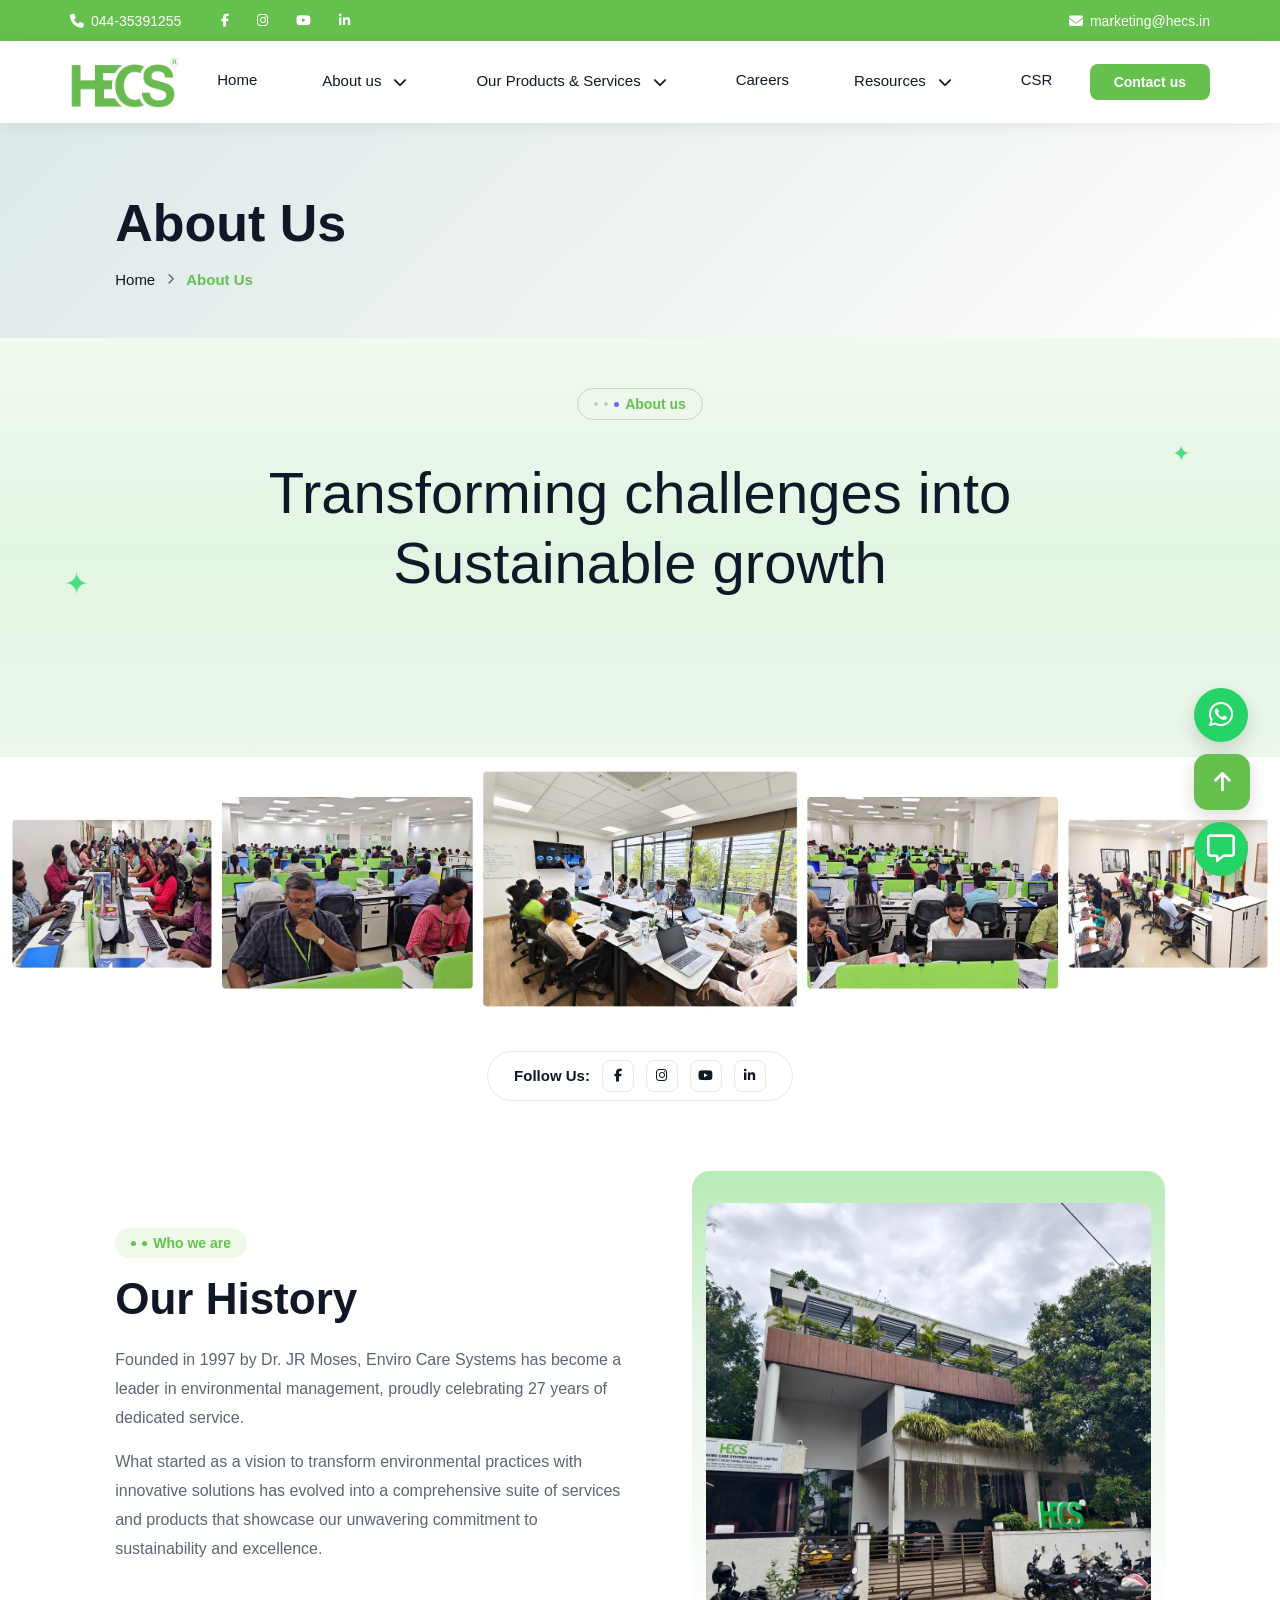
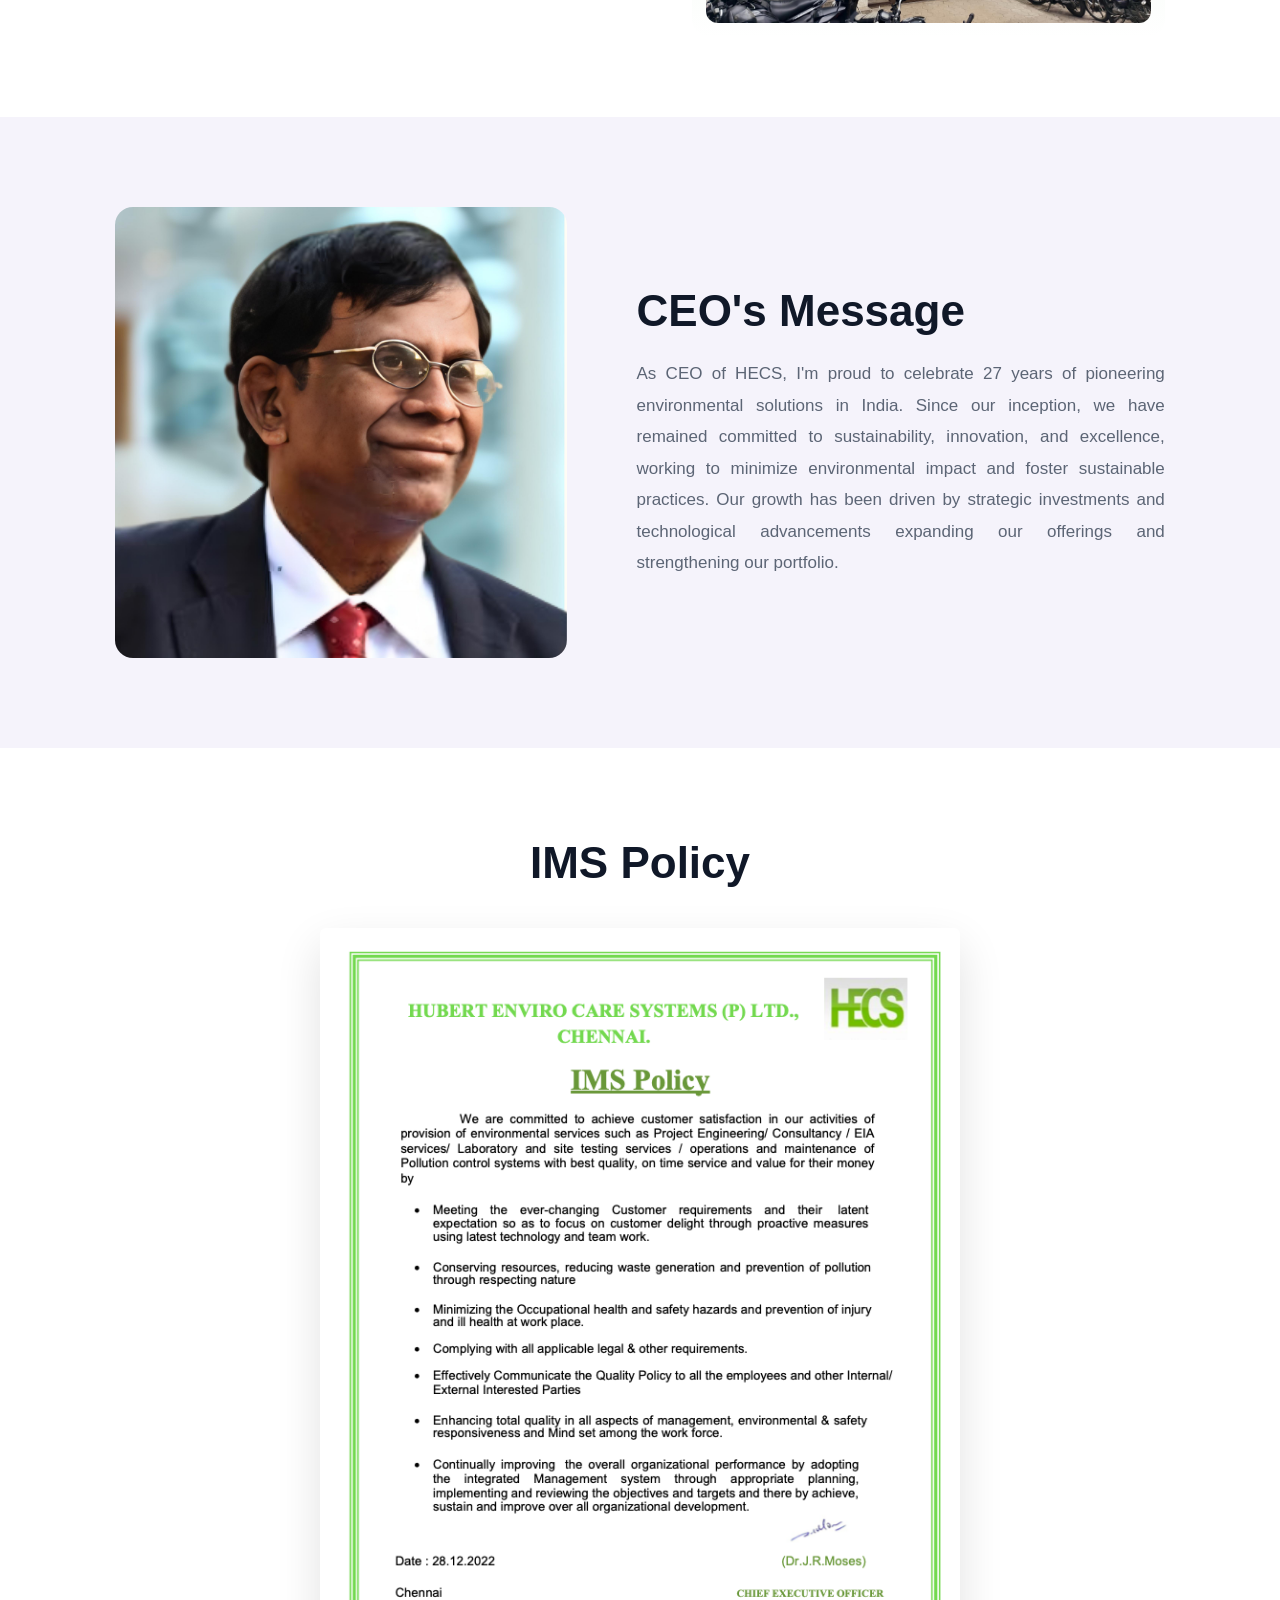
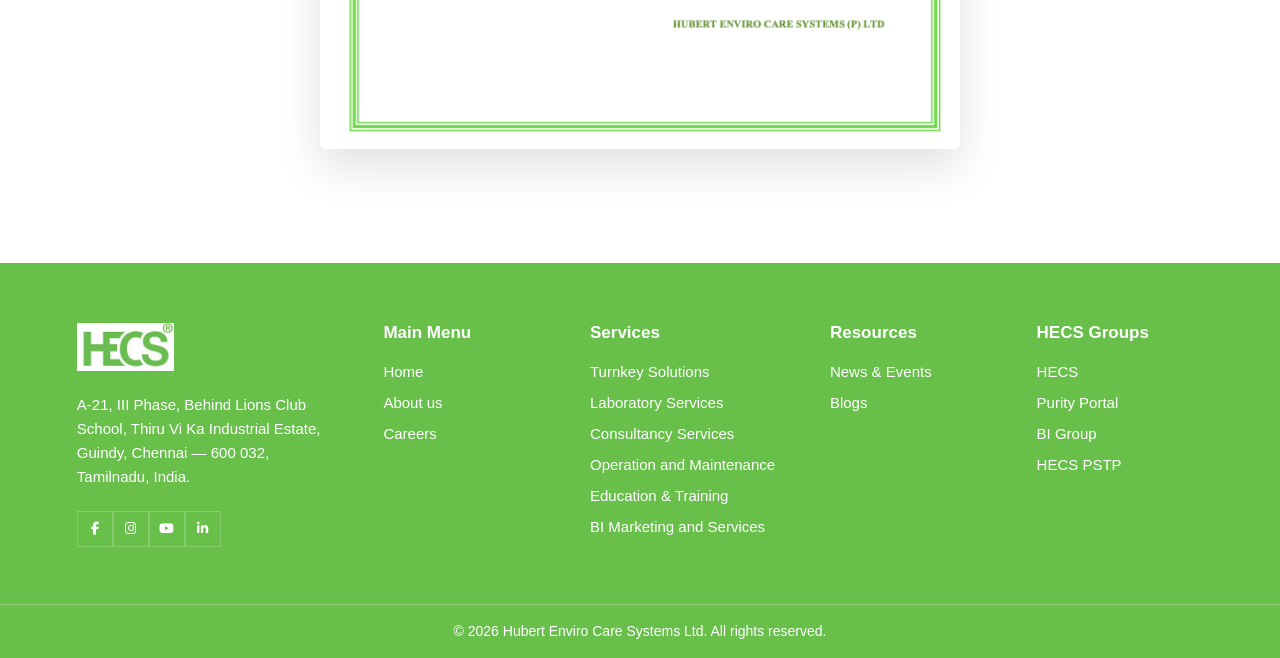
==== commit b51949b0: "Updated homepage UI and styling" ====
--- a/about.html
+++ b/about.html
@@ -57,12 +57,6 @@
     <div class="logo">
       <img src="images/logo-local.png" alt="HECS Logo">
     </div>
-
-    <button class="hamburger" id="hamburger" aria-label="Open menu">
-      <span></span>
-      <span></span>
-      <span></span>
-    </button>
 
     <div class="nav-panel" id="navPanel">
       <div class="nav-panel-header">
@@ -103,10 +97,10 @@
             <a href="#">BI Marketing and Services</a>
           </div>
         </li>
-        <li><a href="#">Careers</a></li>
+        <li><a href="career.html">Careers</a></li>
         <li class="nav-item dropdown">
           <div class="dropdown-row">
-            <a href="#">Resources</a>
+            <a href="resources.html">Resources</a>
             <button class="dropdown-toggle" type="button" aria-label="Toggle Resources submenu">
               <i class="fa-solid fa-chevron-down"></i>
             </button>
@@ -119,11 +113,16 @@
             <a href="#">HECS Plantation Drive</a>
           </div>
         </li>
-        <li><a href="#">CSR</a></li>
+        <li><a href="csr.html">CSR</a></li>
       </ul>
-    </div>
-
-    <a href="#" class="nav-cta">Contact us</a>
+      <a href="#" class="nav-cta">Contact us</a>
+    </div>
+
+    <button class="hamburger" id="hamburger" aria-label="Open menu">
+      <span></span>
+      <span></span>
+      <span></span>
+    </button>
 
   </nav>
 
--- a/css/style.css
+++ b/css/style.css
@@ -911,14 +911,15 @@
 
 .feature-item {
   display: flex;
-  gap: 14px;
+  gap: 24px;
   align-items: flex-start;
 }
 
 
 .feature-icon {
-  width: 56px;
-  height: 56px;
+  flex-shrink: 0;
+  width: 82px;
+  height: 82px;
   flex: none;
   background: var(--green-light);
   border: 1px solid rgba(102,192,77,0.3);
@@ -929,6 +930,8 @@
   color: var(--green);
   font-size: 24px;
 }
+
+
 
 .feature-text h4 {
   font-size: 15px;
@@ -941,6 +944,28 @@
   font-size: 13px;
   line-height: 1.65;
   color: var(--muted);
+}
+
+.feature-content{
+
+flex:1;
+
+}
+
+.feature-content h4{
+
+font-size:20px;
+
+line-height:1.3;
+
+}
+
+.feature-content p{
+
+font-size:17px;
+
+line-height:1.7;
+
 }
 
 .read-more-btn {
@@ -1820,24 +1845,6 @@
 
 
 /* ===== SCROLL TO TOP ===== */
-.floating-buttons{
-
-position:fixed;
-
-right:30px;
-
-bottom:30px;
-
-display:flex;
-
-flex-direction:column;
-
-gap:18px;
-
-z-index:1000;
-
-}
-
 /* whatsapp */
 
 .whatsapp-btn,
@@ -1926,31 +1933,1499 @@
 
 }
 
-
 /* ============================================================
-   RESPONSIVENESS (FIX #47 #48 #49 #50)
+   ABOUT PAGE
    ============================================================ */
+
+/* ---- Page header / breadcrumb banner ---- */
+.page-header {
+  position: relative;
+  padding: 70px 0 50px;
+  background: linear-gradient(135deg, #dde9ea 0%, #eef3f1 55%, #ffffff 100%);
+  overflow: hidden;
+}
+
+.page-header::before {
+  content: "";
+  position: absolute;
+  inset: 0;
+  background: url("images/line-bg.png");
+  background-repeat: no-repeat;
+  background-position: center top;
+  background-size: 60%;
+  opacity: .15;
+  pointer-events: none;
+}
+
+.page-header-inner {
+  position: relative;
+  width: 82%;
+  max-width: 1280px;
+  margin: 0 auto;
+  z-index: 2;
+}
+
+.page-header-inner h1 {
+  font-size: 52px;
+  font-weight: 700;
+  color: var(--dark);
+  margin-bottom: 18px;
+}
+
+.breadcrumb {
+  display: flex;
+  align-items: center;
+  gap: 12px;
+  font-size: 15px;
+  font-weight: 500;
+  color: var(--dark);
+}
+
+.breadcrumb a {
+  color: var(--dark);
+  text-decoration: none;
+  transition: color .2s;
+}
+
+.breadcrumb a:hover { color: var(--green); }
+
+.breadcrumb i { font-size: 11px; color: var(--muted); }
+
+.breadcrumb .current { color: var(--green); font-weight: 600; }
+
+/* ---- About hero (gradient + heading + sparkles) ---- */
+.about-hero {
+  position: relative;
+  padding: 50px 0 100px;
+  text-align: center;
+  background: linear-gradient(180deg, #f0faf0 0%, #e2f5e2 50%, #eaf7ea 100%);
+  overflow: visible;
+  display: block;
+  /* Always visible — overrides section-anim opacity:0 */
+  opacity: 1 !important;
+  transform: none !important;
+}
+
+/* Green sparkle decorations */
+.about-hero::before,
+.about-hero::after {
+  content: "✦";
+  position: absolute;
+  color: #4ade80;
+  font-size: 30px;
+  line-height: 1;
+  pointer-events: none;
+  z-index: 1;
+}
+.about-hero::before {
+  left: 5%;
+  top: 55%;
+}
+.about-hero::after {
+  right: 7%;
+  top: 25%;
+  font-size: 22px;
+}
+
+.about-hero-inner {
+  position: relative;
+  width: 82%;
+  max-width: 860px;
+  padding: 0;
+  margin: 0 auto 60px;
+  z-index: 2;
+}
+
+/* Badge sits above h1 */
+.about-hero .news-badge {
+  display: inline-flex;
+  align-items: center;
+  gap: 6px;
+  margin-bottom: 20px;
+}
+
+.about-hero h1 {
+  font-size: 58px;
+  font-weight: 500;
+  line-height: 1.2;
+  color: var(--dark);
+  margin-top: 18px;
+  text-align: center;
+}
+
+/* ---- Workspace image below hero ---- */
+.about-gallery-wrap {
+  padding: 0px 0px 0px;
+  background: var(--white);
+}
+
+.about-single-img {
+  display: block;
+  width: 100%;
+  max-width: 1600px;
+  margin: 0 auto;
+  border-radius: 12px;
+}
+
+/* ---- Single-image variant (keep for fallback) ---- */
+.about-gallery--single { display: none; }
+.about-gallery { display: none; }
+
+/* ---- Follow us bar ---- */
+.follow-us-bar {
+  display: flex;
+  justify-content: center;
+  align-items: center;
+  gap: 12px;
+  width: fit-content;
+  margin: 0 auto 70px;
+  padding: 8px 26px;
+  border: 1px solid var(--border);
+  border-radius: 40px;
+  font-size: 15px;
+  font-weight: 600;
+  color: var(--dark);
+}
+
+.follow-us-bar .social-box {
+  width: 32px;
+  height: 32px;
+  border: 1px solid var(--border);
+  border-radius: 8px;
+  display: flex;
+  align-items: center;
+  justify-content: center;
+  color: var(--dark);
+  font-size: 13px;
+  text-decoration: none;
+  transition: .25s;
+}
+
+.follow-us-bar .social-box:hover {
+  background: var(--green);
+  border-color: var(--green);
+  color: #fff;
+}
+
+/* ---- History section ---- */
+.history-section {
+  padding: 30px 0 80px;
+  background: var(--white);
+}
+
+.history-inner {
+  width: 82%;
+  max-width: 1280px;
+  margin: 0 auto;
+  display: flex;
+  gap: 70px;
+  align-items: center;
+}
+
+.history-text { flex: 1; }
+
+.history-text h2 {
+  font-size: 44px;
+  font-weight: 700;
+  color: var(--dark);
+  margin-bottom: 22px;
+}
+
+.history-text p {
+  font-size: var(--body);
+  line-height: 1.8;
+  color: var(--muted);
+  margin-bottom: 16px;
+}
+
+.history-image-wrap {
+  flex: none;
+  width: 45%;
+  position: relative;
+  background: linear-gradient(180deg, #b8eab8 0%, #e8f5e8 40%, transparent 100%);
+  border-radius: 18px;
+  padding: 32px 14px 14px;
+}
+
+.history-image-wrap img {
+  width: 100%;
+  height: 420px;
+  object-fit: cover;
+  border-radius: 12px;
+  display: block;
+  transition: transform 0.35s ease;
+}
+
+.history-image-wrap:hover img {
+  transform: translateY(-10px);
+}
+
+/* ---- CEO section ---- */
+.ceo-section {
+  padding: 90px 0;
+  background: #f5f3fb;
+}
+
+.ceo-inner {
+  width: 82%;
+  max-width: 1280px;
+  margin: 0 auto;
+  display: flex;
+  gap: 70px;
+  align-items: center;
+}
+
+.ceo-photo { flex: none;width:43%; }
+
+.ceo-photo img {
+  width: 100%;
+  aspect-ratio: 1 / 1;
+  object-fit: cover;
+  border-radius: 18px;
+  display: block;
+}
+
+.ceo-text { flex: 1; }
+
+.ceo-text h2 {
+  font-size: 44px;
+  font-weight: 800;
+  color: var(--dark);
+  margin-bottom: 22px;
+}
+
+.ceo-text p {
+  font-size: 17px;
+  line-height: 1.85;
+  font-weight: 500;
+  color: var(--muted);
+  text-align: justify;
+}
+
+/* ---- IMS Policy section ---- */
+.ims-section {
+  padding: 90px 0 110px;
+  background: var(--white);
+  text-align: center;
+}
+
+.ims-section h2 {
+  font-size: 44px;
+  font-weight: 600;
+  color: var(--dark);
+  margin-bottom: 40px;
+}
+
+.ims-section img {
+  max-width: 640px;
+  width: 90%;
+  border-radius: 6px;
+  box-shadow: 0 18px 45px rgba(0,0,0,.12);
+}
+
+/* PRODUCTS INTRO */
+
+.products-intro{
+
+padding:50px 0 40px;
+
+background:#fff;
+
+text-align:center;
+
+}
+
+.products-intro-inner{
+
+width:88%;
+
+max-width:1400px;
+
+margin:auto;
+
+}
+
+.products-intro h2{
+
+font-size:64px;
+
+font-weight:700;
+
+line-height:1.1;
+
+color:#101828;
+
+margin:30px 0 12px;
+
+}
+
+.products-intro h3{
+
+font-size:40px;
+
+font-weight:600;
+
+line-height:1.2;
+
+color:#101828;
+
+}
+
+/* ==========================================
+PRODUCT CARDS
+========================================== */
+
+.product-cards{
+
+padding:60px 0 120px;
+
+}
+
+.product-grid{
+
+width:83%;
+
+max-width:1320px;
+
+margin:auto;
+
+display:grid;
+
+grid-template-columns:repeat(3,1fr);
+
+gap:22px;
+
+}
+
+
+.product-card{
+
+background:#fff;
+
+border:1px solid #e7e7e7;
+
+border-radius:18px;
+
+padding:34px 34px 28px;
+
+min-height:470px;
+
+display:flex;
+
+flex-direction:column;
+
+transition:.35s ease;
+
+box-shadow:0 8px 25px rgba(0,0,0,.04);
+
+}
+
+
+.product-card:hover{
+
+border-color:#69c04a;
+
+transform:translateY(-10px);
+
+}
+
+
+.product-card img{
+
+width:50px;
+
+height:50px;
+
+object-fit:contain;
+
+margin-bottom:22px;
+
+}
+
+
+.product-card h3{
+
+font-size:22px;
+
+font-weight:700;
+
+line-height:1.3;
+
+margin-bottom:18px;
+
+color:#101828;
+
+}
+
+
+.product-card p{
+
+font-size:15px;
+font-weight: 400;
+line-height:1.65;
+
+color:#5c6575;
+
+flex:1;
+
+}
+
+.product-card:last-child{
+
+grid-column:2/3;
+
+}
+
+
+.card-footer{
+
+position:relative;
+
+height:46px;
+
+margin-top:26px;
+
+}
+
+
+/* plus */
+
+.plus-btn{
+
+width:42px;
+
+height:42px;
+
+border:1px solid #d9d9d9;
+
+border-radius:50%;
+
+display:flex;
+
+align-items:center;
+
+justify-content:center;
+
+font-size:18px;
+
+transition:.3s;
+
+position:absolute;
+
+left:0;
+
+}
+
+
+.learn-btn{
+
+position:absolute;
+
+left:0;
+
+width:100%;
+
+height:40px;
+
+border:1px solid #d9d9d9;
+
+border-radius:30px;
+
+display:flex;
+
+justify-content:center;
+
+align-items:center;
+
+gap: 10px;
+
+text-decoration:none;
+
+color:#69c04a;
+
+font-weight:600;
+font-size: 15px;
+opacity:0;
+
+transform:translateY(10px);
+
+transition:.3s;
+
+}
+
+
+.product-card:hover .plus-btn{
+
+opacity:0;
+
+}
+
+
+.product-card:hover .learn-btn{
+
+opacity:1;
+
+transform:translateY(0);
+
+}
+
+/* ===========================
+CURRENT OPENINGS
+=========================== */
+
+.career-openings{
+
+padding:50px 0 100px;
+
+display:flex;
+
+justify-content:center;
+
+}
+
+.career-openings-inner{
+
+width:86%;
+
+max-width:1540px;
+
+padding:120px 70px 90px;
+
+text-align:center;
+
+position:relative;
+
+overflow:hidden;
+
+background:
+linear-gradient(
+90deg,
+#e6f3f4 0%,
+#f4f7f3 50%,
+#edf6e6 100%
+);
+
+}
+
+.career-openings-inner::before{
+
+content:"";
+
+position:absolute;
+
+inset:0;
+
+background:url("images/line-bg.png");
+
+background-size:55%;
+
+background-repeat:no-repeat;
+
+background-position:center top;
+
+opacity:.12;
+
+pointer-events:none;
+
+}
+
+.career-openings-inner>*{
+
+position:relative;
+
+z-index:2;
+
+}
+
+.career-openings h2{
+
+font-size:58px;
+
+font-weight:700;
+
+line-height:1;
+
+color:#69c04a;
+
+margin-bottom:34px;
+
+}
+
+.career-openings p{
+
+font-size:20px;
+
+font-weight:400;
+
+line-height:1.7;
+
+color:#4d596a;
+
+max-width:1550px;
+
+margin:0 auto;
+
+}
+
+.career-buttons{
+
+display:flex;
+
+justify-content:center;
+
+gap:12px;
+
+margin:32px 0 45px;
+
+}
+
+.career-btn{
+
+height:68px;
+
+padding:0 36px;
+
+min-width:220px;
+
+display:inline-flex;
+
+justify-content:center;
+
+align-items:center;
+
+background:#69c04a;
+
+border-radius:12px;
+
+text-decoration:none;
+
+font-size:18px;
+
+font-weight:700;
+
+color:#fff;
+
+transition:.3s;
+width: auto;
+
+}
+
+.career-btn:hover{
+
+transform:translateY(-3px);
+
+background:#5ab03d;
+
+}
+
+.career-note{
+
+max-width:1450px;
+
+font-size:20px !important;
+
+margin-bottom:32px !important;
+
+}
+
+.career-drop-btn{
+
+width:160px;
+
+height:48px;
+
+margin:auto;
+
+display:flex;
+
+justify-content:center;
+
+align-items:center;
+
+background:#69c04a;
+
+border-radius:12px;
+
+text-decoration:none;
+
+font-size:16px;
+
+font-weight:700;
+
+color:#fff;
+
+transition:.3s;
+
+}
+
+.career-drop-btn:hover{
+
+transform:translateY(-3px);
+
+background:#5ab03d;
+
+}
+
+/* ===========================
+   LIFE AT HECS
+=========================== */
+
+.life-hecs {
+  padding: 80px 0 100px;
+  background: #f4f9f2;
+}
+
+.life-hecs-inner {
+  width: 86%;
+  max-width: 1540px;
+  margin: 0 auto;
+}
+
+.life-hecs-header {
+  text-align: center;
+  max-width: 900px;
+  margin: 0 auto 60px;
+}
+
+.life-hecs-header h2 {
+  font-size: 52px;
+  font-weight: 200;
+  color: var(--dark);
+  line-height: 1.1;
+  margin-bottom: 22px;
+}
+
+.life-hecs-header p {
+  font-size: 20px;
+  font-weight: 500;
+  color: var(--dark);
+  line-height: 1.75;
+}
+
+/* 3-column grid */
+.life-hecs-grid {
+  display: grid;
+  grid-template-columns: repeat(3, 1fr);
+  gap: 32px;
+  align-items: start;
+}
+
+/* each column */
+.life-col {
+  display: flex;
+  flex-direction: column;
+}
+
+/* photo — fills full column width, fixed height */
+.life-col-img {
+  width: 100%;
+  height: 320px;
+  object-fit: cover;
+  border-radius: 14px 14px 0 0;
+  display: block;
+  margin-bottom: 0;
+}
+
+/* Outer white card */
+.life-col-content {
+  background: #f5f5f5;
+  border-radius: 0 0 14px 14px;
+  padding: 20px 22px 28px;
+  display: flex;
+  flex-direction: column;
+  box-shadow: 0 2px 12px rgba(0,0,0,0.06);
+}
+/* label box */
+.life-label {
+  display: flex;
+  flex-direction: column;
+  align-items: center;
+  text-align: center;
+  background: #e6f2e0;
+  padding: 14px 20px 12px;
+  margin-bottom: 16px;
+  width: fit-content;
+  margin-left: auto;
+  margin-right: auto;
+  min-width: 60%;
+}
+
+.life-label-title {
+  font-size: 19px;
+  font-weight: 700;
+  color: var(--dark);
+  line-height: 1.2;
+}
+
+.life-label-sub {
+  font-size: 14px;
+  margin-top: 4px;
+}
+
+/* description paragraph */
+.life-desc {
+  font-size: 15px;
+  color: var(--text);
+  line-height: 1.75;
+  margin: 0;
+}
+
+/* ===========================
+   EMPLOYEE TESTIMONIALS
+=========================== */
+
+.testimonials-section {
+  padding: 90px 0 110px;
+  background: #f0f4f0;
+}
+
+.testimonials-inner {
+  width: 90%;
+  max-width: 1480px;
+  margin: 0 auto;
+}
+
+.testimonials-header {
+  text-align: center;
+  margin-bottom: 52px;
+}
+
+.testimonials-header h2 {
+  font-size: 52px;
+  font-weight: 700;
+  color: var(--dark);
+  line-height: 1.1;
+  margin-bottom: 14px;
+}
+
+.testimonials-header p {
+  font-size: 18px;
+  color: var(--muted);
+  line-height: 1.7;
+  max-width: 560px;
+  margin: 0 auto;
+}
+
+/* Viewport clips overflow */
+.testimonials-slider-wrap {
+  overflow: hidden;
+  width: 100%;
+}
+
+/* Track — all cards in a single row */
+.testimonials-track {
+  display: flex;
+  gap: 24px;
+  transition: transform 0.65s cubic-bezier(0.4, 0, 0.2, 1);
+  will-change: transform;
+}
+
+/* ---- Individual card ---- */
+.tcard {
+  flex: 0 0 calc((100% - 48px) / 3);   /* 3 visible, 2 gaps of 24px */
+  background: #ffffff;
+  border-radius: 16px;
+  padding: 28px 28px 24px;
+  display: flex;
+  flex-direction: column;
+  box-shadow: 0 4px 24px rgba(0,0,0,0.06);
+  min-height: 0;
+}
+
+/* Top row: person info left, quote mark right */
+.tcard-top {
+  display: flex;
+  justify-content: space-between;
+  align-items: flex-start;
+  margin-bottom: 24px;
+}
+
+.tcard-person {
+  display: flex;
+  align-items: center;
+  gap: 14px;
+}
+
+/* Circular avatar */
+.tcard-avatar {
+  width: 60px;
+  height: 60px;
+  border-radius: 50%;
+  overflow: hidden;
+  flex: none;
+  border: 2px solid #e0ede0;
+}
+
+.tcard-avatar img {
+  width: 100%;
+  height: 100%;
+  object-fit: cover;
+  display: block;
+}
+
+.tcard-meta {
+  display: flex;
+  flex-direction: column;
+  gap: 3px;
+}
+
+.tcard-name {
+  font-size: 15px;
+  font-weight: 700;
+  color: var(--dark);
+  line-height: 1.2;
+}
+
+.tcard-role {
+  font-size: 13px;
+  font-weight: 400;
+  color: var(--muted);
+  line-height: 1.3;
+}
+
+/* Large decorative closing quote — grey, top-right */
+.tcard-quote-mark {
+  font-size: 72px;
+  line-height: 0.7;
+  color: #c8d4c4;
+  font-family: Georgia, serif;
+  font-weight: 700;
+  flex: none;
+  margin-top: 4px;
+  user-select: none;
+}
+
+/* Quote body text */
+.tcard-body {
+  font-size: 14px;
+  line-height: 1.78;
+  color: #3f4654;
+  flex: 1;
+  margin: 0 0 20px;
+}
+
+/* Gold stars */
+.tcard-stars {
+  display: flex;
+  gap: 4px;
+  margin-top: auto;
+}
+
+.tcard-stars i {
+  color: #f5a623;
+  font-size: 16px;
+}
+
+/* Dot navigation */
+.testimonials-dots {
+  display: flex;
+  justify-content: center;
+  gap: 10px;
+  margin-top: 40px;
+}
+
+.testimonial-dot {
+  width: 12px;
+  height: 12px;
+  border-radius: 50%;
+  background: #d0d8cc;
+  border: none;
+  cursor: pointer;
+  transition: background 0.3s;
+  padding: 0;
+  flex: none;
+}
+
+.testimonial-dot.active {
+  background: var(--green);
+}
+
+/* resources page */
+
+/* ---- Blog Section ---- */
+    .blog-section {
+      width: 100%;
+      background: var(--white);
+      padding: 70px 0 100px;
+    }
+
+    .blog-inner {
+      width: 88%;
+      max-width: 1380px;
+      margin: 0 auto;
+    }
+
+    .blog-top-row {
+      display: flex;
+      justify-content: space-between;
+      align-items: center;
+      margin-bottom: 44px;
+    }
+
+    .blog-heading {
+      font-size: 54px;
+      font-weight: 800;
+      color: var(--dark);
+      line-height: 1.1;
+    }
+
+    .blog-see-all {
+      /* reuses .see-all-link but no border on this one — plain green text arrow */
+      border: none;
+      padding: 0;
+      font-size: 15px;
+      font-weight: 600;
+      color: var(--green);
+    }
+
+    .blog-see-all:hover {
+      background: transparent;
+      color: var(--green-dark);
+    }
+
+    .blog-grid {
+      display: grid;
+      grid-template-columns: repeat(3, 1fr);
+      gap: 32px;
+    }
+
+    .blog-card {
+      display: flex;
+      flex-direction: column;
+      gap: 0;
+      cursor: pointer;
+    }
+
+    .blog-card-img {
+      width: 100%;
+      border-radius: 16px;
+      overflow: hidden;
+      margin-bottom: 20px;
+    }
+
+    .blog-card-img img {
+      width: 100%;
+      height: 260px;
+      object-fit: cover;
+      display: block;
+      transition: transform 0.5s ease;
+    }
+
+    .blog-card:hover .blog-card-img img {
+      transform: scale(1.04);
+    }
+
+    .blog-card-body {
+      display: flex;
+      flex-direction: column;
+      gap: 12px;
+    }
+
+    .blog-card-body h3 {
+      font-size: 17px;
+      font-weight: 700;
+      color: var(--dark);
+      line-height: 1.45;
+    }
+
+    .blog-card-body .news-tag {
+    display: inline-block;
+    width: fit-content;
+  }
+
+/* ==========================
+CSR BANNER
+========================== */
+
+.csr-banner-hero{
+
+width:85%;
+
+max-width:1500px;
+
+margin:40px auto 80px;
+
+}
+
+.csr-banner-img{
+
+width:100%;
+
+height:550px;
+
+object-fit:cover;
+
+display:block;
+
+border-radius:24px;
+
+}
+
+
+/* ==========================
+CSR INTRO
+========================== */
+
+.csr-intro-section{
+
+padding:0 0 100px;
+
+}
+
+.csr-intro-inner{
+
+width:80%;
+
+max-width:1100px;
+
+margin:auto;
+
+text-align:center;
+
+}
+
+.csr-intro-inner h2{
+
+font-size:64px;
+
+font-weight:700;
+
+line-height:1.1;
+
+margin-bottom:30px;
+
+}
+
+.csr-intro-inner p{
+
+font-size:20px;
+
+line-height:1.8;
+
+color:#5c6575;
+
+}
+
+  .ceo-csr{
+  padding:100px 0;
+  background:#fff;
+}
+
+.ceo-csr-inner{
+  width:85%;
+  max-width:1300px;
+  margin:auto;
+
+  display:flex;
+  align-items:center;
+  gap:80px;
+
+  background:#f3f0fa;
+
+  padding:80px;
+
+}
+
+.ceo-csr-img{
+  flex:1;
+}
+
+.ceo-csr-text{
+  flex:1;
+}
+
+.ceo-csr-img img{
+  width:100%;
+  border-radius:20px;
+  display:block;
+}
+
+.csr-container{
+width:85%;
+max-width:1300px;
+margin:auto;
+display:flex;
+align-items:center;
+gap:80px;
+padding:100px 0;
+}
+
+.csr-left{
+flex:1;
+}
+
+.csr-right{
+flex:1;
+}
+
+.csr-right img{
+width:100%;
+border-radius:24px;
+display:block;
+}
+
+/* Educational Infrastructure image — green card background + hover lift, matching about.html history section */
+.csr-right.csr-img-card{
+background:linear-gradient(180deg, #b8eab8 0%, #e8f5e8 40%, transparent 100%);
+border-radius:18px;
+padding:32px 14px 14px;
+}
+
+.csr-right.csr-img-card img{
+border-radius:12px;
+transition:transform 0.35s ease;
+}
+
+.csr-right.csr-img-card:hover img{
+transform:translateY(-10px);
+}
+
+.csr-left h2{
+font-size:48px;
+margin-bottom:25px;
+line-height:1.2;
+}
+
+.csr-left p{
+font-size:17px;
+line-height:1.8;
+color:#5c6575;
+}
+
+.commitment-section{
+padding:100px 0;
+background:#69c04a;
+}
+
+.commitment-box{
+width:75%;
+margin:auto;
+text-align:center;
+color:#fff;
+}
+
+.commitment-box h2{
+font-size:48px;
+margin-bottom:20px;
+}
+.sdg-section{
+
+padding:120px 0;
+
+background:#fff;
+
+}
+
+.sdg-container{
+
+width:85%;
+
+max-width:1400px;
+
+margin:auto;
+
+}
+
+.sdg-section h2{
+
+font-size:56px;
+
+font-weight:500;
+
+line-height:1.2;
+
+text-align:center;
+
+margin-bottom:80px;
+
+}
+
+.sdg-grid{
+
+display:grid;
+
+grid-template-columns:repeat(3,1fr);
+
+gap:40px;
+
+}
+
+.sdg-card{
+
+background:#fff;
+
+padding:40px;
+
+min-height:400px;
+
+border:1px solid #ececec;
+
+border-radius:28px;
+
+text-align:center;
+
+box-shadow:
+
+0 8px 30px rgba(0,0,0,.05);
+
+transition:.35s ease;
+
+}
+
+.sdg-card:hover{
+
+transform:translateY(-8px);
+
+box-shadow:
+
+0 18px 45px rgba(0,0,0,.08);
+
+}
+
+.sdg-card img{
+
+width:82px;
+
+height:82px;
+
+object-fit:contain;
+
+margin-bottom:35px;
+
+}
+
+.sdg-card h3{
+
+font-size:28px;
+
+font-weight:700;
+
+line-height:1.2;
+
+margin-bottom:28px;
+
+}
+
+.sdg-card p{
+
+font-size:18px;
+
+line-height:1.8;
+
+color:#5c6575;
+
+}
+
+@media(max-width:900px){
+
+.ceo-csr-inner{
+
+flex-direction:column;
+
+padding:50px;
+
+}
+
+.csr-container{
+
+flex-direction:column;
+
+}
+
+.sdg-grid{
+
+grid-template-columns:1fr 1fr;
+
+}
+
+}
+
+@media(max-width:600px){
+
+.ceo-csr-inner{
+
+width:92%;
+
+padding:35px 25px;
+
+gap:40px;
+
+}
+
+.sdg-grid{
+
+grid-template-columns:1fr;
+
+}
+
+.csr-left h2{
+
+font-size:34px;
+
+}
+
+}
+
+
+
+/* ============================================================
+   RESPONSIVENESS
+   One @media block per breakpoint — desktop -> tablet -> phone.
+   ============================================================ */
+
+/* ---- Small desktop / large tablet (<=1100px) ---- */
 @media (max-width: 1100px) {
   .services-wrapper { flex-direction: column; }
-  /* Switch menu to a 2-column grid — each button takes exactly half the row */
+
   .service-menu {
     width: 100%;
     display: grid;
     grid-template-columns: 1fr 1fr;
     gap: 10px;
   }
+
   .service-btn { width: 100%; }
   .service-image { width: 40%; }
-  /* Footer: logo spans full width, link columns go 2 per row */
+
   .footer-top { grid-template-columns: 1fr 1fr; }
   .footer-brand { grid-column: 1 / -1; }
 }
 
+/* ---- Tablet (<=900px) ---- */
 @media (max-width: 900px) {
+
+  /* -- header / mobile nav -- */
   .top-bar { padding: 0 20px; }
 
-  /* FIX #47 — hamburger menu */
-  .hamburger { display: flex; }
+  .navbar {
+    height: 90px;
+    padding: 0 14px;
+    display: flex;
+    align-items: center;
+  }
+
+  .logo { flex: 1; }
+  .logo img { height: 60px; }
+
+  .nav-cta {
+    display: flex;
+    align-items: center;
+    justify-content: center;
+    padding: 12px 18px;
+    border-radius: 14px;
+    font-size: 14px;
+    white-space: nowrap;
+    margin-right: 12px;
+  }
+
+  .hamburger {
+    display: flex;
+    width: 48px;
+    height: 48px;
+    justify-content: center;
+    align-items: center;
+    border-radius: 12px;
+  }
 
   .nav-panel {
     display: flex;
@@ -1968,7 +3443,6 @@
   }
 
   .nav-panel.open { right: 0; }
-
   .nav-overlay.open { display: block; }
 
   .nav-panel-header {
@@ -2017,18 +3491,9 @@
     border-bottom: 1px solid #f0f0f0;
   }
 
-  .dropdown-row {
-    border-bottom: 1px solid #f0f0f0;
-  }
-
-  .dropdown-row a {
-    flex: 1;
-    border-bottom: none;
-  }
-
-  .dropdown-toggle {
-    padding: 14px 4px;
-  }
+  .dropdown-row { border-bottom: 1px solid #f0f0f0; }
+  .dropdown-row a { flex: 1; border-bottom: none; }
+  .dropdown-toggle { padding: 14px 4px; }
 
   .mega-dropdown {
     position: static;
@@ -2043,7 +3508,6 @@
   }
 
   .dropdown.mobile-open .mega-dropdown { display: block; }
-
   .dropdown.mobile-open .dropdown-toggle i { transform: rotate(180deg); }
 
   .mega-dropdown a {
@@ -2054,10 +3518,7 @@
     color: var(--muted);
   }
 
-  .navbar { padding: 0 20px; }
-  .nav-cta { display: none; }
-
-  /* FIX #48 — hero card on tablet */
+  /* -- home: hero overlay card -- */
   .overlay-card {
     left: 18px;
     right: 18px;
@@ -2067,646 +3528,278 @@
     align-items: flex-start;
     gap: 18px;
   }
-
   .overlay-card h1 { font-size: 28px; }
-  .overlay-card p  { font-size: 15px; }
-
-  /* FIX #49 — about stacked */
+  .overlay-card p { font-size: 15px; }
+
+  /* -- home: about -- */
   .about-container { flex-direction: column; }
   .about-image { width: 100%; }
   .about-image img { height: 380px; }
   .experience-box { right: 0; bottom: -40px; }
   .about-content { width: 100%; padding-top: 60px; }
 
-  /* Services — keep 2-column grid on smaller screens too, display panel stacks below */
-  .services-wrapper { flex-direction: column; }
-  .service-menu {
-    width: 100%;
-    display: grid;
-    grid-template-columns: 1fr 1fr;
-    gap: 10px;
-  }
-  .service-btn { width: 100%; flex: unset; }
+  /* -- home: services (display panel stacks below the 2-col menu) -- */
+  .service-btn { flex: unset; }
   .service-display { flex-direction: column; }
   .service-image { width: 100%; height: 240px; }
-
-  /* Recent work — 1 card at a time on tablet/mobile, no gap so nothing peeks */
+  .service-info { width: 100%; padding: 36px 28px; }
+  .service-info h3 { font-size: 32px; }
+
+  /* -- home: recent work (1 card visible at a time) -- */
   .work-card { flex: 0 0 100%; height: 480px; }
   .recent-work-wrapper { padding-right: 0; }
   .recent-work-track { gap: 0; }
 
+  /* -- home: news -- */
   .news-header { grid-template-columns: 1fr; width: 92%; }
   .news-header h2 { font-size: 42px; }
   .news-slider-wrapper { grid-column: 1; }
   .news-card { flex: 0 0 100%; }
 
+  /* -- home: contact -- */
   .contact-section { flex-direction: column; }
   .contact-form-panel { width: 100%; padding: 50px 24px; }
   .contact-map-panel { width: 100%; padding: 0 24px 40px; }
   .contact-map-card { min-height: 360px; }
 
-  /* Footer: logo full width on top, link columns 2 per row */
-  .footer-top { grid-template-columns: 1fr 1fr; }
-  .footer-brand { grid-column: 1 / -1; }
-
+  /* -- home: achievements -- */
   .achievements-row { flex-wrap: wrap; }
-  .achievement-item { flex: 0 0 50%; border-right: none; border-bottom: 1px solid rgba(255,255,255,0.25); padding: 20px; }
-}
-
+  .achievement-item {
+    flex: 0 0 50%;
+    border-right: none;
+    border-bottom: 1px solid rgba(255,255,255,0.25);
+    padding: 20px;
+  }
+
+  /* -- about page -- */
+  .page-header-inner h1 { font-size: 36px; }
+  .about-hero h1 { font-size: 32px; }
+
+  .history-inner, .ceo-inner { flex-direction: column; }
+  .history-image-wrap, .ceo-photo { width: 100%; }
+  .history-image-wrap img { height: 320px; }
+
+  .history-text h2, .ceo-text h2, .ims-section h2 { font-size: 32px; }
+  .ceo-text p { text-align: left; }
+
+  /* -- products page -- */
+  .products-intro { padding: 36px 0 28px; text-align: center; }
+  .products-intro-inner { text-align: center; }
+  .products-intro h2 { font-size: 40px; text-align: center; }
+  .products-intro h3 { font-size: 28px; text-align: center; }
+
+  .product-grid {
+    width: 92%;
+    grid-template-columns: 1fr 1fr;
+    gap: 18px;
+  }
+
+  .product-card p { color: #5c6575 !important; }
+  .product-card:last-child { grid-column: auto; }
+
+  .life-hecs-header h2 { font-size: 38px; }
+  .life-hecs-grid { grid-template-columns: 1fr; gap: 48px; }
+  .life-col-img { height: 260px; }
+
+  .testimonials-header h2 { font-size: 36px; }
+  .tcard { flex: 0 0 calc((100% - 24px) / 2); }   /* 2 visible on tablet */
+
+  .blog-grid { grid-template-columns: 1fr 1fr; gap: 24px; }
+  .blog-heading { font-size: 40px; }
+
+}
+
+/* ---- Phone (<=600px) ---- */
 @media (max-width: 600px) {
+
+  /* -- header / mobile nav -- */
+  .top-bar { height: 48px; padding: 0 12px; }
+  .top-bar-left { width: 100%; display: flex; justify-content: space-between; gap: 10px; }
+  .top-phone { font-size: 13px; }
+  .top-socials { gap: 14px; }
+  .top-bar-right { display: none; }
+
+  .navbar { justify-content: space-between; }
+  .nav-cta { order: 2; }
+  .hamburger { order: 3; }
+
+  /* -- home: sections constrained to 92% width -- */
   .about-inner { width: 92%; }
   .services-intro { width: 92%; }
   .services-wrapper { width: 92%; }
   .recent-work-section { width: 92%; }
   .news-section { width: 92%; }
 
-  /* On small phones — switch to 1 column, buttons stack one by one */
-  .service-menu {
+  /* -- home: about -- */
+  .about-container { width: 92%; margin: auto; }
+  .about-image img { height: 420px; object-fit: cover; border-radius: 22px; }
+  .about-content { width: 100%; padding: 0; }
+  .about-content p {
+    font-size: 17px;
+    line-height: 1.7;
+    word-break: normal;
+    overflow-wrap: normal;
+  }
+
+  /* -- home: services collapse to 1 column -- */
+  .service-menu { grid-template-columns: 1fr; }
+  .service-btn:nth-child(7) { grid-column: auto; } /* reset span — everything is 1 column now */
+  .service-info { padding: 28px 22px; }
+  .service-info h3 { font-size: 28px; }
+
+  /* -- home: contact form -- */
+  .contact-form input, .contact-form textarea { max-width: 100%; }
+
+  /* -- home: hero card & achievements -- */
+  .overlay-card h1 { font-size: 22px; }
+  .achievement-item { flex: 0 0 100%; }
+
+  /* -- about page / products page header -- */
+  .page-header { padding: 50px 0 36px; }
+  .page-header-inner h1 { font-size: 34px; font-weight: 700; }
+  .about-hero h1 { font-size: 26px; }
+  .about-gallery-wrap { display: none; }
+  .history-section { padding-top: 0; }
+  .follow-us-bar {
+    flex-wrap: wrap;
+    justify-content: center;
+    padding: 14px 18px;
+    position: relative;
+    top: -60px;
+    margin-bottom: 0;
+  }
+
+  /* -- products page -- */
+  .products-intro { padding: 32px 0 24px; text-align: center;}
+  .products-intro-inner { width: 92%; text-align: center; }
+  .products-intro h2 { font-size: 39px; margin: 20px 0 10px; text-align: center; }
+  .products-intro h3 { font-size: 38px; text-align: center; }
+
+  /* badge stays centered */
+  .products-intro .badge-tag { margin-left: auto; margin-right: auto; display: inline-flex; }
+
+  .product-cards { padding: 40px 0 80px; }
+  .product-grid {
+    width: 92%;
     grid-template-columns: 1fr;
+    gap: 20px;
   }
-  /* Reset the nth-child span rule since everything is 1 column now */
-  .service-btn:nth-child(7) { grid-column: auto; }
-
-  /* Recent work — 1 card at a time on small phones */
-  .work-card { flex: 0 0 100%; height: 480px; }
-  .recent-work-wrapper { padding-right: 0; }
-  .recent-work-track { gap: 0; }
-
-  .contact-form input, .contact-form textarea { max-width: 100%; }
-
-  /* Footer on small phones — logo full width, links still 2 columns like original */
-  .footer-top { grid-template-columns: 1fr 1fr; }
-  .footer-brand { grid-column: 1 / -1; }
-  .overlay-card h1 { font-size: 22px; }
-
-  .achievement-item { flex: 0 0 100%; }
-}
-/* ============================================================
-   ABOUT PAGE
-   ============================================================ */
-
-/* ---- Page header / breadcrumb banner ---- */
-.page-header {
-  position: relative;
-  padding: 70px 0 50px;
-  background: linear-gradient(135deg, #dde9ea 0%, #eef3f1 55%, #ffffff 100%);
-  overflow: hidden;
-}
-
-.page-header::before {
-  content: "";
-  position: absolute;
-  inset: 0;
-  background: url("images/line-bg.png");
-  background-repeat: no-repeat;
-  background-position: center top;
-  background-size: 60%;
-  opacity: .15;
-  pointer-events: none;
-}
-
-.page-header-inner {
-  position: relative;
-  width: 82%;
-  max-width: 1280px;
-  margin: 0 auto;
-  z-index: 2;
-}
-
-.page-header-inner h1 {
-  font-size: 52px;
-  font-weight: 700;
-  color: var(--dark);
-  margin-bottom: 18px;
-}
-
-.breadcrumb {
-  display: flex;
-  align-items: center;
-  gap: 12px;
-  font-size: 15px;
-  font-weight: 500;
-  color: var(--dark);
-}
-
-.breadcrumb a {
-  color: var(--dark);
-  text-decoration: none;
-  transition: color .2s;
-}
-
-.breadcrumb a:hover { color: var(--green); }
-
-.breadcrumb i { font-size: 11px; color: var(--muted); }
-
-.breadcrumb .current { color: var(--green); font-weight: 600; }
-
-/* ---- About hero (gradient + heading + sparkles) ---- */
-.about-hero {
-  position: relative;
-  padding: 50px 0 100px;
-  text-align: center;
-  background: linear-gradient(180deg, #f0faf0 0%, #e2f5e2 50%, #eaf7ea 100%);
-  overflow: visible;
-  display: block;
-  /* Always visible — overrides section-anim opacity:0 */
-  opacity: 1 !important;
-  transform: none !important;
-}
-
-/* Green sparkle decorations */
-.about-hero::before,
-.about-hero::after {
-  content: "✦";
-  position: absolute;
-  color: #4ade80;
-  font-size: 30px;
-  line-height: 1;
-  pointer-events: none;
-  z-index: 1;
-}
-.about-hero::before {
-  left: 5%;
-  top: 55%;
-}
-.about-hero::after {
-  right: 7%;
-  top: 25%;
-  font-size: 22px;
-}
-
-.about-hero-inner {
-  position: relative;
-  width: 82%;
-  max-width: 860px;
-  padding: 0;
-  margin: 0 auto 60px;
-  z-index: 2;
-}
-
-/* Badge sits above h1 */
-.about-hero .news-badge {
-  display: inline-flex;
-  align-items: center;
-  gap: 6px;
-  margin-bottom: 20px;
-}
-
-.about-hero h1 {
-  font-size: 58px;
-  font-weight: 500;
-  line-height: 1.2;
-  color: var(--dark);
-  margin-top: 18px;
-  text-align: center;
-}
-
-/* ---- Workspace image below hero ---- */
-.about-gallery-wrap {
-  padding: 0px 0px 0px;
-  background: var(--white);
-}
-
-.about-single-img {
-  display: block;
-  width: 100%;
-  max-width: 1600px;
-  margin: 0 auto;
-  border-radius: 12px;
-}
-
-/* ---- Single-image variant (keep for fallback) ---- */
-.about-gallery--single { display: none; }
-.about-gallery { display: none; }
-
-/* ---- Follow us bar ---- */
-.follow-us-bar {
-  display: flex;
-  justify-content: center;
-  align-items: center;
-  gap: 12px;
-  width: fit-content;
-  margin: 0 auto 70px;
-  padding: 8px 26px;
-  border: 1px solid var(--border);
-  border-radius: 40px;
-  font-size: 15px;
-  font-weight: 600;
-  color: var(--dark);
-}
-
-.follow-us-bar .social-box {
-  width: 32px;
-  height: 32px;
-  border: 1px solid var(--border);
-  border-radius: 8px;
-  display: flex;
-  align-items: center;
-  justify-content: center;
-  color: var(--dark);
-  font-size: 13px;
-  text-decoration: none;
-  transition: .25s;
-}
-
-.follow-us-bar .social-box:hover {
-  background: var(--green);
-  border-color: var(--green);
-  color: #fff;
-}
-
-/* ---- History section ---- */
-.history-section {
-  padding: 30px 0 80px;
-  background: var(--white);
-}
-
-.history-inner {
-  width: 82%;
-  max-width: 1280px;
-  margin: 0 auto;
-  display: flex;
-  gap: 70px;
-  align-items: center;
-}
-
-.history-text { flex: 1; }
-
-.history-text h2 {
-  font-size: 44px;
-  font-weight: 700;
-  color: var(--dark);
-  margin-bottom: 22px;
-}
-
-.history-text p {
-  font-size: var(--body);
-  line-height: 1.8;
-  color: var(--muted);
-  margin-bottom: 16px;
-}
-
-.history-image-wrap {
-  flex: none;
-  width: 45%;
-  position: relative;
-  background: linear-gradient(180deg, #b8eab8 0%, #e8f5e8 40%, transparent 100%);
-  border-radius: 18px;
-  padding: 32px 14px 14px;
-}
-
-.history-image-wrap img {
-  width: 100%;
-  height: 420px;
-  object-fit: cover;
-  border-radius: 12px;
-  display: block;
-  transition: transform 0.35s ease;
-}
-
-.history-image-wrap:hover img {
-  transform: translateY(-10px);
-}
-
-/* ---- CEO section ---- */
-.ceo-section {
-  padding: 90px 0;
-  background: #f5f3fb;
-}
-
-.ceo-inner {
-  width: 82%;
-  max-width: 1280px;
-  margin: 0 auto;
-  display: flex;
-  gap: 70px;
-  align-items: center;
-}
-
-.ceo-photo { flex: none;width:43%; }
-
-.ceo-photo img {
-  width: 100%;
-  aspect-ratio: 1 / 1;
-  object-fit: cover;
-  border-radius: 18px;
-  display: block;
-}
-
-.ceo-text { flex: 1; }
-
-.ceo-text h2 {
-  font-size: 44px;
-  font-weight: 800;
-  color: var(--dark);
-  margin-bottom: 22px;
-}
-
-.ceo-text p {
-  font-size: 17px;
-  line-height: 1.85;
-  font-weight: 500;
-  color: var(--muted);
-  text-align: justify;
-}
-
-/* ---- IMS Policy section ---- */
-.ims-section {
-  padding: 90px 0 110px;
-  background: var(--white);
-  text-align: center;
-}
-
-.ims-section h2 {
-  font-size: 44px;
-  font-weight: 600;
-  color: var(--dark);
-  margin-bottom: 40px;
-}
-
-.ims-section img {
-  max-width: 640px;
-  width: 90%;
-  border-radius: 6px;
-  box-shadow: 0 18px 45px rgba(0,0,0,.12);
-}
-
-/* PRODUCTS INTRO */
-
-.products-intro{
-
-padding:50px 0 40px;
-
-background:#fff;
-
-text-align:center;
-
-}
-
-.products-intro-inner{
-
-width:88%;
-
-max-width:1400px;
-
-margin:auto;
-
-}
-
-.products-intro h2{
-
-font-size:64px;
-
-font-weight:700;
-
-line-height:1.1;
-
-color:#101828;
-
-margin:30px 0 12px;
-
-}
-
-.products-intro h3{
-
-font-size:40px;
-
-font-weight:600;
-
-line-height:1.2;
-
-color:#101828;
-
-}
-
-/* ==========================================
-PRODUCT CARDS
-========================================== */
-
-.product-cards{
-
-padding:60px 0 120px;
-
-}
-
-.product-grid{
-
-width:83%;
-
-max-width:1320px;
-
-margin:auto;
-
-display:grid;
-
-grid-template-columns:repeat(3,1fr);
-
-gap:22px;
-
-}
-
-
-.product-card{
-
-background:#fff;
-
-border:1px solid #e7e7e7;
-
-border-radius:18px;
-
-padding:34px 34px 28px;
-
-min-height:470px;
+
+  .product-card {
+    padding: 28px 26px 24px;
+    min-height: unset;
+    width: 100%;
+  }
+
+  .product-card img { width: 56px; height: 56px; }
+  .product-card h3 { font-size: 20px; font-weight: 700; margin-bottom: 14px; color: #101828; }
+  /* Fix paragraph text colour - prevent green link-colour bleed */
+  .product-card p { font-size: 15px; line-height: 1.65; color: #5c6575 !important; }
+  .product-card:last-child { grid-column: auto; }
+
+  .card-footer { height: 40px; margin-top: 20px; }
+  .plus-btn { width: 36px; height: 36px; font-size: 15px; }
+  .learn-btn { height: 36px; font-size: 14px; }
+
+
+  .career-openings{
+
+padding:20px 0 40px;
+
+}
+
+.career-openings-inner{
+
+width:92%;
+
+padding:50px 22px;
+
+}
+
+.career-openings h2{
+
+font-size:58px;
+
+line-height:1.05;
+
+margin-bottom:18px;
+
+}
+
+.career-openings p{
+
+width:100%;
+
+font-size:16px;
+
+line-height:1.55;
+
+}
+
+.career-buttons{
 
 display:flex;
 
-flex-direction:column;
-
-transition:.35s ease;
-
-box-shadow:0 8px 25px rgba(0,0,0,.04);
-
-}
-
-
-.product-card:hover{
-
-border-color:#69c04a;
-
-transform:translateY(-10px);
-
-}
-
-
-.product-card img{
-
-width:50px;
-
-height:50px;
-
-object-fit:contain;
-
-margin-bottom:22px;
-
-}
-
-
-.product-card h3{
-
-font-size:22px;
-
-font-weight:700;
-
-line-height:1.3;
-
-margin-bottom:18px;
-
-color:#101828;
-
-}
-
-
-.product-card p{
-
-font-size:15px;
-font-weight: 400;
-line-height:1.65;
-
-color:#5c6575;
-
-flex:1;
-
-}
-
-.product-card:last-child{
-
-grid-column:2/3;
-
-}
-
-
-.card-footer{
-
-position:relative;
-
-height:46px;
-
-margin-top:26px;
-
-}
-
-
-/* plus */
-
-.plus-btn{
-
-width:42px;
-
-height:42px;
-
-border:1px solid #d9d9d9;
-
-border-radius:50%;
-
-display:flex;
-
-align-items:center;
+flex-direction:row;
 
 justify-content:center;
 
-font-size:18px;
-
-transition:.3s;
-
-position:absolute;
-
-left:0;
-
-}
-
-
-.learn-btn{
-
-position:absolute;
-
-left:0;
-
-width:100%;
-
-height:40px;
-
-border:1px solid #d9d9d9;
-
-border-radius:30px;
-
-display:flex;
-
-justify-content:center;
-
-align-items:center;
-
-gap: 10px;
-
-text-decoration:none;
-
-color:#69c04a;
-
-font-weight:600;
-font-size: 15px;
-opacity:0;
-
-transform:translateY(10px);
-
-transition:.3s;
-
-}
-
-
-.product-card:hover .plus-btn{
-
-opacity:0;
-
-}
-
-
-.product-card:hover .learn-btn{
-
-opacity:1;
-
-transform:translateY(0);
-
-}
-/* ---- About page responsiveness ---- */
-@media (max-width: 900px) {
-  .page-header-inner h1 { font-size: 36px; }
-  .about-hero h1 { font-size: 32px; }
-
-  .about-gallery { flex-wrap: wrap; margin-top: -30px; }
-  .about-gallery .g1, .about-gallery .g5,
-  .about-gallery .g2, .about-gallery .g4 { width: 46%; height: 170px; }
-  .about-gallery .g3 { width: 96%; height: 220px; order: -1; }
-  .about-gallery--single .g3 { width: 100%; height: auto; }
-
-  .history-inner, .ceo-inner { flex-direction: column; }
-  .history-image-wrap, .ceo-photo { width: 100%; }
-  .history-image-wrap img { height: 320px; }
-
-  .history-text h2, .ceo-text h2, .ims-section h2 { font-size: 32px; }
-  .ceo-text p { text-align: left; }
-}
-
-@media (max-width: 600px) {
-  .page-header { padding: 50px 0 36px; }
-  .page-header-inner h1 { font-size: 28px; }
-  .about-hero h1 { font-size: 26px; }
-
-  .about-gallery .g1, .about-gallery .g5,
-  .about-gallery .g2, .about-gallery .g4,
-  .about-gallery .g3 { width: 100%; height: 200px; order: 0; }
-
-  .about-gallery--single .g3 { height: auto; }
-
-  .sparkle { display: none; }
-
-  .follow-us-bar { flex-wrap: wrap; justify-content: center; padding: 14px 18px; }
-}+gap:10px;
+
+margin:28px 0 35px;
+
+}
+
+.career-btn{
+
+height:56px;
+
+padding:0 22px;
+
+font-size:16px;
+
+border-radius:12px;
+
+}
+
+.career-note{
+
+font-size:16px !important;
+
+margin-bottom:20px !important;
+
+}
+
+.career-drop-btn{
+
+width:170px;
+
+height:52px;
+
+font-size:16px;
+
+}
+
+  .life-hecs { padding: 50px 0 60px; }
+  .life-hecs-inner { width: 92%; }
+  .life-hecs-header { margin-bottom: 40px; }
+  .life-hecs-header h2 { font-size: 30px; }
+  .life-hecs-header p { font-size: 16px; }
+  .life-col-img { height: 220px; border-radius: 12px; }
+  .life-label-title { font-size: 17px; }
+  .life-desc { font-size: 15px; }
+
+  .testimonials-section { padding: 50px 0 60px; }
+  .testimonials-inner { width: 92%; }
+  .testimonials-header h2 { font-size: 28px; }
+  .testimonials-header p { font-size: 15px; }
+  .tcard { flex: 0 0 100%; }                        /* 1 visible on mobile */
+  .tcard-body { font-size: 13px; }
+
+
+  .blog-grid { grid-template-columns: 1fr; gap: 32px; }
+  .blog-heading { font-size: 32px; }
+  .blog-section { padding: 50px 0 70px; }
+  .blog-inner { width: 92%; }
+}
+/* }
